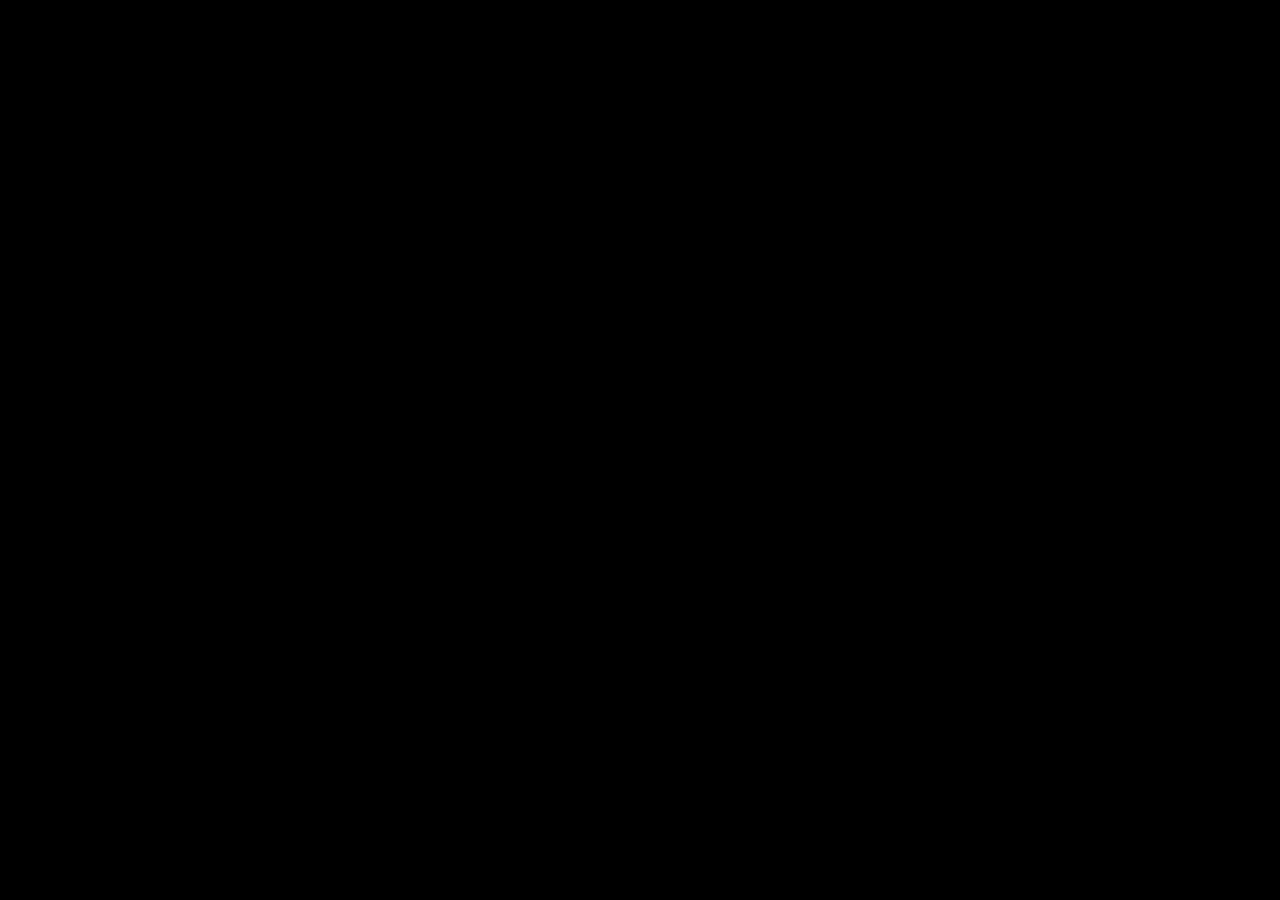
==== Admin/01-html/02-dashboard.html @ c37803ee "feat(borrador): base html y css para admin" ====
<!DOCTYPE html>
<html lang="en">
<head>
    <meta charset="UTF-8">
    <meta name="viewport" content="width=device-width, initial-scale=1.0">
    <title>Document</title>
    <link rel="stylesheet" href="../02-css/00-root.css">
    <link rel="stylesheet" href="../02-css/02-dashboard.css">
    <link rel="stylesheet" href="../02-css/03-modulos.css">
</head>
<body>
<div id="page-dashboard" class="page">

  <!-- SIDEBAR -->
  <aside class="sidebar">
    <div class="sidebar-logo">
      <!-- Reemplaza src con tu logo -->
      <img src="LOGO.png" alt="Logo" />
      <span>Gymshark</span>
    </div>

    <nav class="sidebar-nav">
      <div class="nav-item active" data-screen="categorias">
        <span class="nav-icon">◈</span> Categorías
      </div>
      <div class="nav-item" data-screen="productos">
        <span class="nav-icon">◉</span> Productos
      </div>
      <div class="nav-item" data-screen="pedidos">
        <span class="nav-icon">◎</span> Pedidos
      </div>
    </nav>

    <div class="sidebar-footer">
      <button id="btn-logout">
        <span>⇤</span> Cerrar sesión
      </button>
    </div>
  </aside>

  <!-- MAIN -->
  <div class="main">

    <!-- TOPBAR -->
    <header class="topbar">
      <span class="topbar-title" id="topbar-title">Categorías</span>
      <div class="topbar-admin">
        <div class="avatar">A</div>
        <span>Administrador</span>
      </div>
    </header>

    <!-- CONTENT -->
    <div class="content">

      <!-- ── SCREEN: CATEGORÍAS ── -->
      <div id="screen-categorias" class="screen active">
        <div class="section-header">
          <h2>Categorías</h2>
          <button class="btn btn-primary" id="btn-open-cat-modal">+ Agregar categoría</button>
        </div>

        <div class="table-wrap">
          <table>
            <thead>
              <tr>
                <th>#</th>
                <th>Nombre</th>
                <th>Descripción</th>
                <th>Productos</th>
                <th>Acciones</th>
              </tr>
            </thead>
            <tbody>
              <tr>
                <td>001</td>
                <td>Tops</td>
                <td>Camisetas, tanks y hoodies de entrenamiento</td>
                <td><span class="badge">24 productos</span></td>
                <td class="td-actions">
                  <button class="btn btn-edit">Editar</button>
                  <button class="btn btn-danger">Eliminar</button>
                </td>
              </tr>
              <tr>
                <td>002</td>
                <td>Bottoms</td>
                <td>Leggings, shorts y joggers de alto rendimiento</td>
                <td><span class="badge">31 productos</span></td>
                <td class="td-actions">
                  <button class="btn btn-edit">Editar</button>
                  <button class="btn btn-danger">Eliminar</button>
                </td>
              </tr>
              <tr>
                <td>003</td>
                <td>Accesorios</td>
                <td>Gorras, bolsos y complementos deportivos</td>
                <td><span class="badge">18 productos</span></td>
                <td class="td-actions">
                  <button class="btn btn-edit">Editar</button>
                  <button class="btn btn-danger">Eliminar</button>
                </td>
              </tr>
              <tr>
                <td>004</td>
                <td>Calzado</td>
                <td>Zapatillas y calcetines de entrenamiento</td>
                <td><span class="badge">9 productos</span></td>
                <td class="td-actions">
                  <button class="btn btn-edit">Editar</button>
                  <button class="btn btn-danger">Eliminar</button>
                </td>
              </tr>
            </tbody>
          </table>
        </div>
      </div>


      <!-- ── SCREEN: PRODUCTOS ── -->
      <div id="screen-productos" class="screen">
        <div class="section-header">
          <h2>Productos</h2>
          <button class="btn btn-primary" id="btn-open-prod-modal">+ Agregar producto</button>
        </div>

        <div class="table-wrap">
          <table>
            <thead>
              <tr>
                <th>Imagen</th>
                <th>Código</th>
                <th>Nombre</th>
                <th>Categoría</th>
                <th>Precio</th>
                <th>Acciones</th>
              </tr>
            </thead>
            <tbody>
              <tr>
                <td><img class="product-img" src="PRODUCT1.jpg" alt="Vital Seamless Top" /></td>
                <td style="color:var(--gray-400);font-size:12px;letter-spacing:1px">GS-001</td>
                <td>Vital Seamless Top</td>
                <td><span class="badge">Tops</span></td>
                <td>$45.00</td>
                <td class="td-actions">
                  <button class="btn btn-edit">Editar</button>
                  <button class="btn btn-danger">Eliminar</button>
                </td>
              </tr>
              <tr>
                <td><img class="product-img" src="PRODUCT2.jpg" alt="Flex Leggings" /></td>
                <td style="color:var(--gray-400);font-size:12px;letter-spacing:1px">GS-002</td>
                <td>Flex Leggings</td>
                <td><span class="badge">Bottoms</span></td>
                <td>$60.00</td>
                <td class="td-actions">
                  <button class="btn btn-edit">Editar</button>
                  <button class="btn btn-danger">Eliminar</button>
                </td>
              </tr>
              <tr>
                <td><img class="product-img" src="PRODUCT3.jpg" alt="Legacy Shorts" /></td>
                <td style="color:var(--gray-400);font-size:12px;letter-spacing:1px">GS-003</td>
                <td>Legacy Shorts</td>
                <td><span class="badge">Bottoms</span></td>
                <td>$38.00</td>
                <td class="td-actions">
                  <button class="btn btn-edit">Editar</button>
                  <button class="btn btn-danger">Eliminar</button>
                </td>
              </tr>
              <tr>
                <td><img class="product-img" src="PRODUCT4.jpg" alt="Sport Cap" /></td>
                <td style="color:var(--gray-400);font-size:12px;letter-spacing:1px">GS-004</td>
                <td>Sport Cap</td>
                <td><span class="badge">Accesorios</span></td>
                <td>$22.00</td>
                <td class="td-actions">
                  <button class="btn btn-edit">Editar</button>
                  <button class="btn btn-danger">Eliminar</button>
                </td>
              </tr>
            </tbody>
          </table>
        </div>
      </div>


      <!-- ── SCREEN: PEDIDOS ── -->
      <div id="screen-pedidos" class="screen">
        <div class="section-header">
          <h2>Pedidos</h2>
        </div>

        <div class="table-wrap">
          <table>
            <thead>
              <tr>
                <th>Pedido</th>
                <th>Cliente</th>
                <th>Email</th>
                <th>Fecha</th>
                <th>Total</th>
                <th>Estado</th>
                <th>Acciones</th>
              </tr>
            </thead>
            <tbody>
              <tr>
                <td style="font-weight:700">#ORD-1024</td>
                <td>María Gómez</td>
                <td style="color:var(--gray-400);font-size:13px">maria@email.com</td>
                <td style="color:var(--gray-400);font-size:13px">20/05/2026</td>
                <td style="font-weight:700">$143.00</td>
                <td><span class="status-badge status-shipped">Enviado</span></td>
                <td><button class="btn btn-edit btn-ver-detalle" data-order="1024">Ver detalle</button></td>
              </tr>
              <tr>
                <td style="font-weight:700">#ORD-1023</td>
                <td>Carlos Ruiz</td>
                <td style="color:var(--gray-400);font-size:13px">carlos@email.com</td>
                <td style="color:var(--gray-400);font-size:13px">19/05/2026</td>
                <td style="font-weight:700">$98.00</td>
                <td><span class="status-badge status-pending">Pendiente</span></td>
                <td><button class="btn btn-edit btn-ver-detalle" data-order="1023">Ver detalle</button></td>
              </tr>
              <tr>
                <td style="font-weight:700">#ORD-1022</td>
                <td>Laura Pérez</td>
                <td style="color:var(--gray-400);font-size:13px">laura@email.com</td>
                <td style="color:var(--gray-400);font-size:13px">18/05/2026</td>
                <td style="font-weight:700">$212.00</td>
                <td><span class="status-badge status-shipped">Enviado</span></td>
                <td><button class="btn btn-edit btn-ver-detalle" data-order="1022">Ver detalle</button></td>
              </tr>
              <tr>
                <td style="font-weight:700">#ORD-1021</td>
                <td>Andrés Torres</td>
                <td style="color:var(--gray-400);font-size:13px">andres@email.com</td>
                <td style="color:var(--gray-400);font-size:13px">17/05/2026</td>
                <td style="font-weight:700">$67.00</td>
                <td><span class="status-badge status-canceled">Cancelado</span></td>
                <td><button class="btn btn-edit btn-ver-detalle" data-order="1021">Ver detalle</button></td>
              </tr>
            </tbody>
          </table>
        </div>

        <!-- DETALLE DE PEDIDO -->
        <div class="order-detail" id="order-detail">
          <div class="detail-card">
            <div style="display:flex;align-items:center;justify-content:space-between;margin-bottom:4px">
              <h3 style="font-family:'Bebas Neue',sans-serif;font-size:22px;letter-spacing:2px">Detalle del Pedido <span id="detail-order-num">#ORD-1024</span></h3>
              <button class="btn btn-outline" id="btn-close-detail" style="font-size:11px;padding:8px 16px">✕ Cerrar</button>
            </div>
            <hr class="detail-divider" />

            <div style="display:grid;grid-template-columns:1fr 1fr;gap:28px">

              <!-- Cliente -->
              <div>
                <p style="font-size:10px;font-weight:700;letter-spacing:2.5px;text-transform:uppercase;color:var(--gray-400);margin-bottom:14px">Datos del cliente</p>
                <div style="display:flex;flex-direction:column;gap:12px">
                  <div class="detail-field">
                    <label>Nombre completo</label>
                    <p>María Gómez</p>
                  </div>
                  <div class="detail-field">
                    <label>Correo electrónico</label>
                    <p>maria@email.com</p>
                  </div>
                  <div class="detail-field">
                    <label>Teléfono</label>
                    <p>+57 310 000 0000</p>
                  </div>
                  <div class="detail-field">
                    <label>Dirección de envío</label>
                    <p>Cra 12 #34-56, Bucaramanga, Santander</p>
                  </div>
                </div>
              </div>

              <!-- Resumen pedido -->
              <div>
                <p style="font-size:10px;font-weight:700;letter-spacing:2.5px;text-transform:uppercase;color:var(--gray-400);margin-bottom:14px">Resumen del pedido</p>
                <div style="display:flex;flex-direction:column;gap:12px">
                  <div class="detail-field">
                    <label>Número de pedido</label>
                    <p>#ORD-1024</p>
                  </div>
                  <div class="detail-field">
                    <label>Fecha</label>
                    <p>20 de mayo, 2026 — 10:34 AM</p>
                  </div>
                  <div class="detail-field">
                    <label>Estado</label>
                    <p><span class="status-badge status-shipped">Enviado</span></p>
                  </div>
                  <div class="detail-field">
                    <label>Método de pago</label>
                    <p>Tarjeta de crédito ••••4321</p>
                  </div>
                </div>
              </div>
            </div>

            <hr class="detail-divider" />

            <!-- Productos del pedido -->
            <p style="font-size:10px;font-weight:700;letter-spacing:2.5px;text-transform:uppercase;color:var(--gray-400);margin-bottom:14px">Productos</p>
            <div class="table-wrap">
              <table>
                <thead>
                  <tr>
                    <th>Producto</th>
                    <th>Código</th>
                    <th>Cantidad</th>
                    <th>Precio unit.</th>
                    <th>Subtotal</th>
                  </tr>
                </thead>
                <tbody>
                  <tr>
                    <td>Vital Seamless Top</td>
                    <td style="color:var(--gray-400);font-size:12px">GS-001</td>
                    <td>2</td>
                    <td>$45.00</td>
                    <td style="font-weight:700">$90.00</td>
                  </tr>
                  <tr>
                    <td>Sport Cap</td>
                    <td style="color:var(--gray-400);font-size:12px">GS-004</td>
                    <td>1</td>
                    <td>$22.00</td>
                    <td style="font-weight:700">$22.00</td>
                  </tr>
                  <tr>
                    <td>Legacy Shorts</td>
                    <td style="color:var(--gray-400);font-size:12px">GS-003</td>
                    <td>1</td>
                    <td>$38.00</td>
                    <td style="font-weight:700">$38.00</td>
                  </tr>
                </tbody>
              </table>
            </div>

            <div style="display:flex;justify-content:flex-end;margin-top:20px;gap:32px;align-items:flex-end">
              <div style="text-align:right">
                <p style="font-size:11px;letter-spacing:2px;text-transform:uppercase;color:var(--gray-400)">Subtotal</p>
                <p style="font-size:16px;font-weight:600">$143.00</p>
              </div>
              <div style="text-align:right">
                <p style="font-size:11px;letter-spacing:2px;text-transform:uppercase;color:var(--gray-400)">Envío</p>
                <p style="font-size:16px;font-weight:600">$0.00</p>
              </div>
              <div style="text-align:right">
                <p style="font-size:11px;letter-spacing:2px;text-transform:uppercase;color:var(--gray-400)">Total</p>
                <p style="font-family:'Bebas Neue',sans-serif;font-size:28px;letter-spacing:2px;text-shadow:0 0 20px rgba(255,255,255,0.2)">$143.00</p>
              </div>
            </div>
          </div>
        </div>
      </div>

    </div><!-- /content -->
  </div><!-- /main -->
</div><!-- /dashboard -->


<!-- ══════════════════════════════════════
     MODAL: AGREGAR / EDITAR CATEGORÍA
══════════════════════════════════════ -->
<div class="modal-overlay" id="modal-categoria">
  <div class="modal">
    <div class="modal-header">
      <h3 id="modal-cat-title">Nueva categoría</h3>
      <button class="modal-close" data-close="modal-categoria">✕</button>
    </div>
    <div class="modal-form">
      <div class="field">
        <label for="cat-nombre">Nombre</label>
        <input id="cat-nombre" type="text" placeholder="Ej: Tops, Bottoms…" />
      </div>
      <div class="field">
        <label for="cat-desc">Descripción</label>
        <textarea id="cat-desc" rows="3" placeholder="Descripción breve de la categoría…"
          style="background:var(--gray-700);border:1px solid var(--gray-600);color:var(--white);padding:12px 14px;resize:vertical;transition:border .2s,box-shadow .2s"></textarea>
      </div>
      <div class="modal-actions">
        <button class="btn btn-outline" data-close="modal-categoria">Cancelar</button>
        <button class="btn btn-primary" id="btn-save-cat">Guardar</button>
      </div>
    </div>
  </div>
</div>


<!-- ══════════════════════════════════════
     MODAL: AGREGAR / EDITAR PRODUCTO
══════════════════════════════════════ -->
<div class="modal-overlay" id="modal-producto">
  <div class="modal" style="max-width:560px">
    <div class="modal-header">
      <h3 id="modal-prod-title">Nuevo producto</h3>
      <button class="modal-close" data-close="modal-producto">✕</button>
    </div>
    <div class="modal-form">
      <div class="form-row">
        <div class="field">
          <label for="prod-codigo">Código</label>
          <input id="prod-codigo" type="text" placeholder="Ej: GS-005" />
        </div>
        <div class="field">
          <label for="prod-precio">Precio (USD)</label>
          <input id="prod-precio" type="number" placeholder="0.00" step="0.01" min="0" />
        </div>
      </div>
      <div class="field">
        <label for="prod-nombre">Nombre del producto</label>
        <input id="prod-nombre" type="text" placeholder="Ej: Vital Seamless Leggings" />
      </div>
      <div class="field">
        <label for="prod-categoria">Categoría</label>
        <select id="prod-categoria">
          <option value="">— Selecciona —</option>
          <option>Tops</option>
          <option>Bottoms</option>
          <option>Accesorios</option>
          <option>Calzado</option>
        </select>
      </div>
      <div class="field">
        <label for="prod-imagen">URL de imagen</label>
        <input id="prod-imagen" type="url" placeholder="https://…" />
      </div>
      <div class="field">
        <label for="prod-desc">Descripción breve</label>
        <textarea id="prod-desc" rows="3" placeholder="Descripción del producto…"
          style="background:var(--gray-700);border:1px solid var(--gray-600);color:var(--white);padding:12px 14px;resize:vertical;transition:border .2s,box-shadow .2s"></textarea>
      </div>
      <div class="modal-actions">
        <button class="btn btn-outline" data-close="modal-producto">Cancelar</button>
        <button class="btn btn-primary" id="btn-save-prod">Guardar</button>
      </div>
    </div>
  </div>
</div>


</div>

</body>
</html>
---- Admin/02-css/00-root.css ----
:root {
      --black:    #000000;
      --gray-900: #0a0a0a;
      --gray-800: #111111;
      --gray-700: #1a1a1a;
      --gray-600: #252525;
      --gray-500: #333333;
      --gray-400: #555555;
      --gray-300: #888888;
      --gray-200: #bbbbbb;
      --white:    #ffffff;
      --accent:   #ffffff;
      --danger:   #ff3b3b;
      --success:  #2dde98;
      --shadow-sm:  0 0 12px rgba(255,255,255,0.06);
      --shadow-md:  0 0 24px rgba(255,255,255,0.10);
      --shadow-lg:  0 0 40px rgba(255,255,255,0.14);
      --shadow-btn: 0 0 20px rgba(255,255,255,0.25);
      --radius:   4px;
      --sidebar-w: 220px;
      --transition: .2s ease;
    }

    /* ─── RESET ─────────────────────────────────── */
    *, *::before, *::after { box-sizing: border-box; margin: 0; padding: 0; }
    html, body { height: 100%; }
    body {
      font-family: 'Barlow', sans-serif;
      background: var(--black);
      color: var(--white);
      font-size: 15px;
      line-height: 1.5;
    }
    button { font-family: inherit; cursor: pointer; border: none; outline: none; }
    input, textarea, select {
      font-family: inherit;
      font-size: 14px;
      outline: none;
      border: none;
    }
    a { text-decoration: none; color: inherit; }
    ul { list-style: none; }

    /* ─── HELPERS ────────────────────────────────── */
    .hidden   { display: none !important; }
    .page     { display: none; height: 100%; }
    .page.active { display: flex; }
---- Admin/02-css/02-dashboard.css ----
#page-dashboard {
      flex-direction: row;
      min-height: 100vh;
    }

    /* ─── SIDEBAR ────────────────────────────────── */
    .sidebar {
      width: var(--sidebar-w);
      min-height: 100vh;
      background: var(--gray-900);
      border-right: 1px solid var(--gray-700);
      display: flex;
      flex-direction: column;
      position: sticky;
      top: 0;
      height: 100vh;
    }

    .sidebar-logo {
      padding: 28px 24px;
      border-bottom: 1px solid var(--gray-700);
      display: flex;
      align-items: center;
      gap: 12px;
    }

    .sidebar-logo img {
      width: 36px;
      height: 36px;
      object-fit: contain;
      background: var(--gray-700);
      border: 1px dashed var(--gray-500);
    }

    .sidebar-logo span {
      font-family: 'Bebas Neue', sans-serif;
      font-size: 22px;
      letter-spacing: 3px;
    }

    .sidebar-nav {
      flex: 1;
      padding: 20px 0;
      display: flex;
      flex-direction: column;
      gap: 2px;
    }

    .nav-item {
      display: flex;
      align-items: center;
      gap: 12px;
      padding: 13px 24px;
      font-size: 12px;
      font-weight: 600;
      letter-spacing: 2px;
      text-transform: uppercase;
      color: var(--gray-300);
      cursor: pointer;
      transition: color var(--transition), background var(--transition), box-shadow var(--transition);
      border-left: 3px solid transparent;
    }

    .nav-item:hover {
      color: var(--white);
      background: var(--gray-700);
      box-shadow: inset 0 0 20px rgba(255,255,255,0.03);
    }

    .nav-item.active {
      color: var(--white);
      background: var(--gray-700);
      border-left-color: var(--white);
      box-shadow: inset 0 0 24px rgba(255,255,255,0.05), 4px 0 20px rgba(255,255,255,0.08);
    }

    .nav-icon { font-size: 18px; flex-shrink: 0; }

    .sidebar-footer {
      padding: 20px 24px;
      border-top: 1px solid var(--gray-700);
    }

    .sidebar-footer button {
      width: 100%;
      text-align: left;
      display: flex;
      align-items: center;
      gap: 10px;
      font-size: 11px;
      letter-spacing: 2px;
      text-transform: uppercase;
      color: var(--gray-400);
      background: none;
      font-family: inherit;
      transition: color var(--transition);
    }
    .sidebar-footer button:hover { color: var(--white); }

    /* ─── MAIN CONTENT ───────────────────────────── */
    .main {
      flex: 1;
      min-height: 100vh;
      background: var(--black);
      display: flex;
      flex-direction: column;
    }

    .topbar {
      height: 64px;
      border-bottom: 1px solid var(--gray-700);
      padding: 0 32px;
      display: flex;
      align-items: center;
      justify-content: space-between;
      background: var(--gray-900);
      position: sticky;
      top: 0;
      z-index: 10;
    }

    .topbar-title {
      font-family: 'Bebas Neue', sans-serif;
      font-size: 24px;
      letter-spacing: 3px;
      color: var(--white);
    }

    .topbar-admin {
      display: flex;
      align-items: center;
      gap: 10px;
      font-size: 13px;
      color: var(--gray-300);
    }

    .topbar-admin .avatar {
      width: 34px;
      height: 34px;
      background: var(--gray-600);
      border: 1px solid var(--gray-500);
      display: flex;
      align-items: center;
      justify-content: center;
      font-size: 14px;
      font-weight: 700;
      color: var(--white);
    }

    .content {
      flex: 1;
      padding: 32px;
    }

    /* ─── SCREENS ────────────────────────────────── */
    .screen { display: none; }
    .screen.active { display: block; }

    /* ── Categorías ── */
    .section-header {
      display: flex;
      align-items: center;
      justify-content: space-between;
      margin-bottom: 28px;
    }

    .section-header h2 {
      font-family: 'Bebas Neue', sans-serif;
      font-size: 28px;
      letter-spacing: 3px;
    }

    /* ─── TABLE ──────────────────────────────────── */
    .table-wrap {
      border: 1px solid var(--gray-700);
      overflow: hidden;
      box-shadow: var(--shadow-sm);
    }

    table {
      width: 100%;
      border-collapse: collapse;
    }

    thead th {
      background: var(--gray-800);
      padding: 14px 18px;
      text-align: left;
      font-size: 10px;
      font-weight: 700;
      letter-spacing: 2.5px;
      text-transform: uppercase;
      color: var(--gray-300);
      border-bottom: 1px solid var(--gray-700);
    }

    tbody tr {
      border-bottom: 1px solid var(--gray-700);
      transition: background var(--transition), box-shadow var(--transition);
    }

    tbody tr:last-child { border-bottom: none; }

    tbody tr:hover {
      background: var(--gray-800);
      box-shadow: inset 0 0 30px rgba(255,255,255,0.03);
    }

    tbody td {
      padding: 14px 18px;
      font-size: 14px;
      color: var(--gray-200);
      vertical-align: middle;
    }

    .td-actions {
      display: flex;
      gap: 8px;
      align-items: center;
    }

    /* ─── Productos ──────────────────────────────── */
    .product-img {
      width: 48px;
      height: 48px;
      object-fit: cover;
      background: var(--gray-700);
      border: 1px dashed var(--gray-500);
    }

    .badge {
      display: inline-block;
      padding: 3px 10px;
      font-size: 10px;
      font-weight: 700;
      letter-spacing: 1.5px;
      text-transform: uppercase;
      background: var(--gray-700);
      color: var(--gray-200);
      border: 1px solid var(--gray-600);
    }

    /* ─── Pedidos ────────────────────────────────── */
    .status-badge {
      padding: 4px 12px;
      font-size: 10px;
      font-weight: 700;
      letter-spacing: 1.5px;
      text-transform: uppercase;
    }
    .status-pending  { background: rgba(255,200,0,.12); color: #ffc800; border: 1px solid rgba(255,200,0,.3); }
    .status-shipped  { background: rgba(45,222,152,.10); color: var(--success); border: 1px solid rgba(45,222,152,.3); }
    .status-canceled { background: rgba(255,59,59,.10); color: var(--danger); border: 1px solid rgba(255,59,59,.3); }

    .order-detail {
      display: none;
      margin-top: 28px;
    }
    .order-detail.active { display: block; }

    .detail-card {
      background: var(--gray-800);
      border: 1px solid var(--gray-700);
      padding: 28px;
      box-shadow: var(--shadow-sm);
    }

    .detail-grid {
      display: grid;
      grid-template-columns: 1fr 1fr;
      gap: 20px;
      margin-top: 20px;
    }

    .detail-field label {
      display: block;
      font-size: 10px;
      font-weight: 700;
      letter-spacing: 2px;
      text-transform: uppercase;
      color: var(--gray-400);
      margin-bottom: 4px;
    }

    .detail-field p {
      font-size: 14px;
      color: var(--white);
    }

    .detail-divider {
      border: none;
      border-top: 1px solid var(--gray-700);
      margin: 24px 0;
    }

    /* ══════════════════════════════════════════════
       MODAL
    ══════════════════════════════════════════════ */
    .modal-overlay {
      position: fixed;
      inset: 0;
      background: rgba(0,0,0,.75);
      backdrop-filter: blur(3px);
      display: flex;
      align-items: center;
      justify-content: center;
      z-index: 1000;
      opacity: 0;
      pointer-events: none;
      transition: opacity .2s ease;
    }

    .modal-overlay.open {
      opacity: 1;
      pointer-events: all;
    }

    .modal {
      background: var(--gray-800);
      border: 1px solid var(--gray-600);
      box-shadow: var(--shadow-lg);
      padding: 36px;
      width: 100%;
      max-width: 480px;
      transform: translateY(12px);
      transition: transform .2s ease;
    }

    .modal-overlay.open .modal { transform: translateY(0); }

    .modal-header {
      display: flex;
      align-items: center;
      justify-content: space-between;
      margin-bottom: 24px;
    }

    .modal-header h3 {
      font-family: 'Bebas Neue', sans-serif;
      font-size: 24px;
      letter-spacing: 2px;
    }

    .modal-close {
      background: none;
      color: var(--gray-400);
      font-size: 22px;
      line-height: 1;
      transition: color var(--transition);
    }
    .modal-close:hover { color: var(--white); }

    .modal-form {
      display: flex;
      flex-direction: column;
      gap: 18px;
    }

    .modal-actions {
      display: flex;
      gap: 12px;
      justify-content: flex-end;
      margin-top: 8px;
    }

    .form-row {
      display: grid;
      grid-template-columns: 1fr 1fr;
      gap: 14px;
    }

    /* ─── Scrollbar ──────────────────────────────── */
    ::-webkit-scrollbar { width: 6px; }
    ::-webkit-scrollbar-track { background: var(--black); }
    ::-webkit-scrollbar-thumb { background: var(--gray-600); }
    ::-webkit-scrollbar-thumb:hover { background: var(--gray-400); }
---- Admin/02-css/03-modulos.css ----
.section-header {
      display: flex;
      align-items: center;
      justify-content: space-between;
      margin-bottom: 28px;
    }

    .section-header h2 {
      font-family: 'Bebas Neue', sans-serif;
      font-size: 28px;
      letter-spacing: 3px;
    }

    /* ─── TABLE ──────────────────────────────────── */
    .table-wrap {
      border: 1px solid var(--gray-700);
      overflow: hidden;
      box-shadow: var(--shadow-sm);
    }

    table {
      width: 100%;
      border-collapse: collapse;
    }

    thead th {
      background: var(--gray-800);
      padding: 14px 18px;
      text-align: left;
      font-size: 10px;
      font-weight: 700;
      letter-spacing: 2.5px;
      text-transform: uppercase;
      color: var(--gray-300);
      border-bottom: 1px solid var(--gray-700);
    }

    tbody tr {
      border-bottom: 1px solid var(--gray-700);
      transition: background var(--transition), box-shadow var(--transition);
    }

    tbody tr:last-child { border-bottom: none; }

    tbody tr:hover {
      background: var(--gray-800);
      box-shadow: inset 0 0 30px rgba(255,255,255,0.03);
    }

    tbody td {
      padding: 14px 18px;
      font-size: 14px;
      color: var(--gray-200);
      vertical-align: middle;
    }

    .td-actions {
      display: flex;
      gap: 8px;
      align-items: center;
    }

    /* ─── Productos ──────────────────────────────── */
    .product-img {
      width: 48px;
      height: 48px;
      object-fit: cover;
      background: var(--gray-700);
      border: 1px dashed var(--gray-500);
    }

    .badge {
      display: inline-block;
      padding: 3px 10px;
      font-size: 10px;
      font-weight: 700;
      letter-spacing: 1.5px;
      text-transform: uppercase;
      background: var(--gray-700);
      color: var(--gray-200);
      border: 1px solid var(--gray-600);
    }

    /* ─── Pedidos ────────────────────────────────── */
    .status-badge {
      padding: 4px 12px;
      font-size: 10px;
      font-weight: 700;
      letter-spacing: 1.5px;
      text-transform: uppercase;
    }
    .status-pending  { background: rgba(255,200,0,.12); color: #ffc800; border: 1px solid rgba(255,200,0,.3); }
    .status-shipped  { background: rgba(45,222,152,.10); color: var(--success); border: 1px solid rgba(45,222,152,.3); }
    .status-canceled { background: rgba(255,59,59,.10); color: var(--danger); border: 1px solid rgba(255,59,59,.3); }

    .order-detail {
      display: none;
      margin-top: 28px;
    }
    .order-detail.active { display: block; }

    .detail-card {
      background: var(--gray-800);
      border: 1px solid var(--gray-700);
      padding: 28px;
      box-shadow: var(--shadow-sm);
    }

    .detail-grid {
      display: grid;
      grid-template-columns: 1fr 1fr;
      gap: 20px;
      margin-top: 20px;
    }

    .detail-field label {
      display: block;
      font-size: 10px;
      font-weight: 700;
      letter-spacing: 2px;
      text-transform: uppercase;
      color: var(--gray-400);
      margin-bottom: 4px;
    }

    .detail-field p {
      font-size: 14px;
      color: var(--white);
    }

    .detail-divider {
      border: none;
      border-top: 1px solid var(--gray-700);
      margin: 24px 0;
    }

    /* ══════════════════════════════════════════════
       MODAL
    ══════════════════════════════════════════════ */
    .modal-overlay {
      position: fixed;
      inset: 0;
      background: rgba(0,0,0,.75);
      backdrop-filter: blur(3px);
      display: flex;
      align-items: center;
      justify-content: center;
      z-index: 1000;
      opacity: 0;
      pointer-events: none;
      transition: opacity .2s ease;
    }

    .modal-overlay.open {
      opacity: 1;
      pointer-events: all;
    }

    .modal {
      background: var(--gray-800);
      border: 1px solid var(--gray-600);
      box-shadow: var(--shadow-lg);
      padding: 36px;
      width: 100%;
      max-width: 480px;
      transform: translateY(12px);
      transition: transform .2s ease;
    }

    .modal-overlay.open .modal { transform: translateY(0); }

    .modal-header {
      display: flex;
      align-items: center;
      justify-content: space-between;
      margin-bottom: 24px;
    }

    .modal-header h3 {
      font-family: 'Bebas Neue', sans-serif;
      font-size: 24px;
      letter-spacing: 2px;
    }

    .modal-close {
      background: none;
      color: var(--gray-400);
      font-size: 22px;
      line-height: 1;
      transition: color var(--transition);
    }
    .modal-close:hover { color: var(--white); }

    .modal-form {
      display: flex;
      flex-direction: column;
      gap: 18px;
    }

    .modal-actions {
      display: flex;
      gap: 12px;
      justify-content: flex-end;
      margin-top: 8px;
    }

    .form-row {
      display: grid;
      grid-template-columns: 1fr 1fr;
      gap: 14px;
    }

    /* ─── Scrollbar ──────────────────────────────── */
    ::-webkit-scrollbar { width: 6px; }
    ::-webkit-scrollbar-track { background: var(--black); }
    ::-webkit-scrollbar-thumb { background: var(--gray-600); }
    ::-webkit-scrollbar-thumb:hover { background: var(--gray-400); }
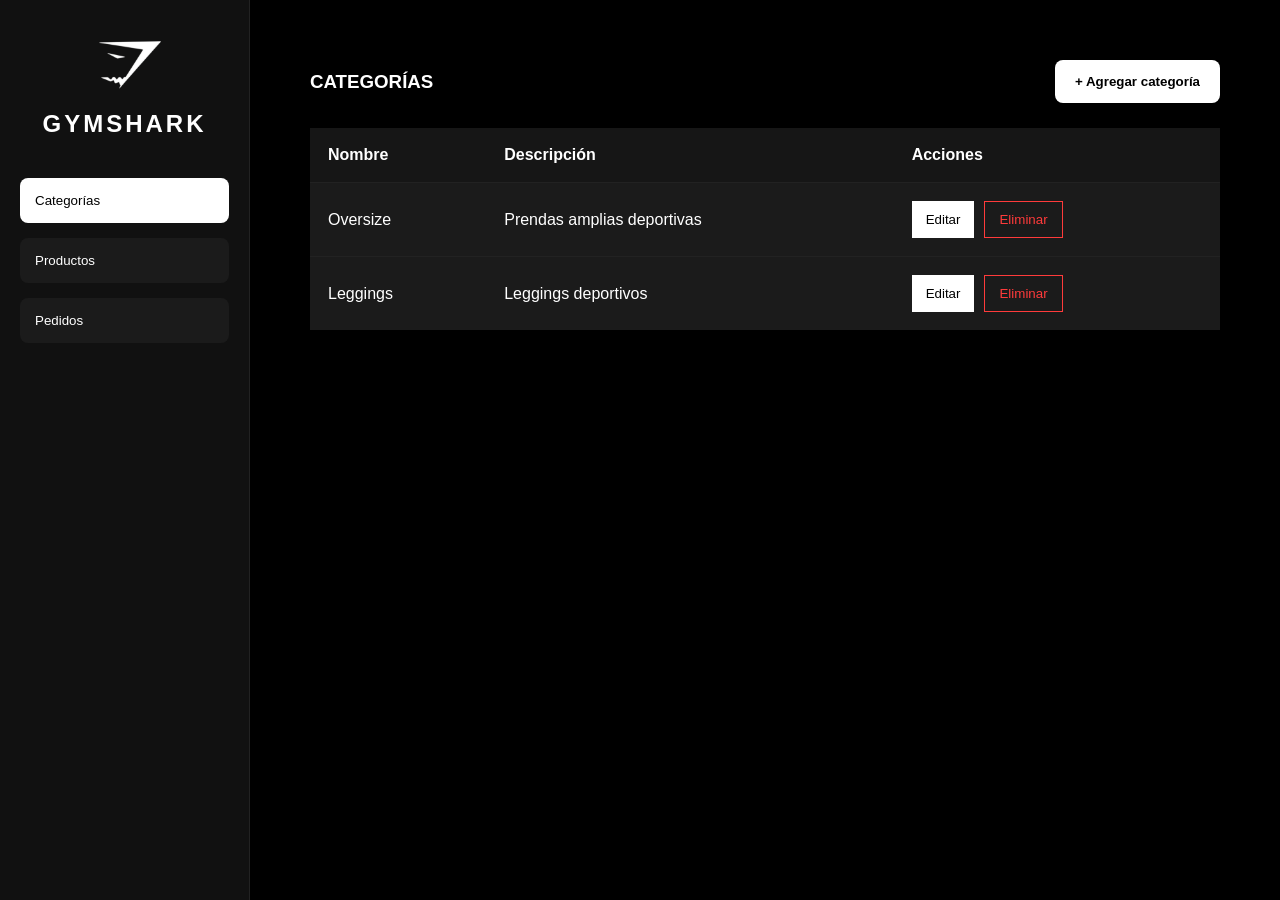
==== commit f89ad7df: "fix(front): ajuste diseño" ====
--- a/Admin/01-html/02-dashboard.html
+++ b/Admin/01-html/02-dashboard.html
@@ -1,456 +1,342 @@
 <!DOCTYPE html>
-<html lang="en">
+<html lang="es">
+
 <head>
-    <meta charset="UTF-8">
-    <meta name="viewport" content="width=device-width, initial-scale=1.0">
-    <title>Document</title>
-    <link rel="stylesheet" href="../02-css/00-root.css">
-    <link rel="stylesheet" href="../02-css/02-dashboard.css">
-    <link rel="stylesheet" href="../02-css/03-modulos.css">
+
+  <meta charset="UTF-8">
+  <meta name="viewport" content="width=device-width, initial-scale=1.0">
+
+  <title>Gymshark Dashboard</title>
+
+  <link rel="stylesheet" href="../02-css/00-root.css">
+  <link rel="stylesheet" href="../02-css/02-dashboard.css">
+
 </head>
+
 <body>
-<div id="page-dashboard" class="page">
-
-  <!-- SIDEBAR -->
-  <aside class="sidebar">
-    <div class="sidebar-logo">
-      <!-- Reemplaza src con tu logo -->
-      <img src="LOGO.png" alt="Logo" />
-      <span>Gymshark</span>
-    </div>
-
-    <nav class="sidebar-nav">
-      <div class="nav-item active" data-screen="categorias">
-        <span class="nav-icon">◈</span> Categorías
+
+  <section class="dashboard">
+
+    <!-- SIDEBAR -->
+
+    <aside class="sidebar">
+
+      <div class="logo">
+
+        <img src="../img/logoGymshark.png" alt="Logo">
+
+        <h2>GYMSHARK</h2>
+
       </div>
-      <div class="nav-item" data-screen="productos">
-        <span class="nav-icon">◉</span> Productos
-      </div>
-      <div class="nav-item" data-screen="pedidos">
-        <span class="nav-icon">◎</span> Pedidos
-      </div>
-    </nav>
-
-    <div class="sidebar-footer">
-      <button id="btn-logout">
-        <span>⇤</span> Cerrar sesión
-      </button>
-    </div>
-  </aside>
-
-  <!-- MAIN -->
-  <div class="main">
-
-    <!-- TOPBAR -->
-    <header class="topbar">
-      <span class="topbar-title" id="topbar-title">Categorías</span>
-      <div class="topbar-admin">
-        <div class="avatar">A</div>
-        <span>Administrador</span>
-      </div>
-    </header>
-
-    <!-- CONTENT -->
-    <div class="content">
-
-      <!-- ── SCREEN: CATEGORÍAS ── -->
-      <div id="screen-categorias" class="screen active">
-        <div class="section-header">
-          <h2>Categorías</h2>
-          <button class="btn btn-primary" id="btn-open-cat-modal">+ Agregar categoría</button>
-        </div>
-
-        <div class="table-wrap">
+
+      <nav>
+
+        <button class="nav-btn active" data-module="categories-module">
+          Categorías
+        </button>
+
+        <button class="nav-btn" data-module="products-module">
+          Productos
+        </button>
+
+        <button class="nav-btn" data-module="orders-module">
+          Pedidos
+        </button>
+
+      </nav>
+
+    </aside>
+
+
+
+
+
+    <!-- CONTENIDO -->
+
+    <main class="main-content">
+
+
+
+      <!-- CATEGORÍAS -->
+
+      <section class="module active-module" id="categories-module">
+        <div class="module-header">
+
+          <h1>CATEGORÍAS</h1>
+
+          <button id="open-modal">
+            + Agregar categoría
+          </button>
+
+        </div>
+
+        <div class="table-container">
+
           <table>
+
             <thead>
-              <tr>
-                <th>#</th>
+
+              <tr>
+
                 <th>Nombre</th>
                 <th>Descripción</th>
-                <th>Productos</th>
                 <th>Acciones</th>
-              </tr>
+
+              </tr>
+
             </thead>
+
             <tbody>
-              <tr>
-                <td>001</td>
-                <td>Tops</td>
-                <td>Camisetas, tanks y hoodies de entrenamiento</td>
-                <td><span class="badge">24 productos</span></td>
-                <td class="td-actions">
-                  <button class="btn btn-edit">Editar</button>
-                  <button class="btn btn-danger">Eliminar</button>
+
+              <tr>
+
+                <td>Oversize</td>
+
+                <td>Prendas amplias deportivas</td>
+
+                <td>
+
+                  <div class="actions">
+
+                    <button class="edit">
+                      Editar
+                    </button>
+
+                    <button class="delete">
+                      Eliminar
+                    </button>
+
+                  </div>
+
                 </td>
-              </tr>
-              <tr>
-                <td>002</td>
-                <td>Bottoms</td>
-                <td>Leggings, shorts y joggers de alto rendimiento</td>
-                <td><span class="badge">31 productos</span></td>
-                <td class="td-actions">
-                  <button class="btn btn-edit">Editar</button>
-                  <button class="btn btn-danger">Eliminar</button>
+
+              </tr>
+
+
+
+              <tr>
+
+                <td>Leggings</td>
+
+                <td>Leggings deportivos</td>
+
+                <td>
+
+                  <div class="actions">
+
+                    <button class="edit">
+                      Editar
+                    </button>
+
+                    <button class="delete">
+                      Eliminar
+                    </button>
+
+                  </div>
+
                 </td>
-              </tr>
-              <tr>
-                <td>003</td>
-                <td>Accesorios</td>
-                <td>Gorras, bolsos y complementos deportivos</td>
-                <td><span class="badge">18 productos</span></td>
-                <td class="td-actions">
-                  <button class="btn btn-edit">Editar</button>
-                  <button class="btn btn-danger">Eliminar</button>
-                </td>
-              </tr>
-              <tr>
-                <td>004</td>
-                <td>Calzado</td>
-                <td>Zapatillas y calcetines de entrenamiento</td>
-                <td><span class="badge">9 productos</span></td>
-                <td class="td-actions">
-                  <button class="btn btn-edit">Editar</button>
-                  <button class="btn btn-danger">Eliminar</button>
-                </td>
-              </tr>
+
+              </tr>
+
             </tbody>
+
           </table>
-        </div>
+
+        </div>
+
+      </section>
+
+
+
+
+
+      <!-- MODAL -->
+
+      <div class="modal">
+
+        <div class="modal-content">
+          <button class="close-modal">
+            X
+          </button>
+
+          <h2>Nueva categoría</h2>
+
+          <form>
+
+            <input type="text" placeholder="Nombre categoría">
+
+            <textarea placeholder="Descripción"></textarea>
+
+            <button type="button">
+              Guardar categoría
+            </button>
+
+          </form>
+
+        </div>
+
       </div>
 
 
-      <!-- ── SCREEN: PRODUCTOS ── -->
-      <div id="screen-productos" class="screen">
-        <div class="section-header">
-          <h2>Productos</h2>
-          <button class="btn btn-primary" id="btn-open-prod-modal">+ Agregar producto</button>
-        </div>
-
-        <div class="table-wrap">
+
+
+
+      <!-- PRODUCTOS -->
+
+      <section class="module" id="products-module">
+        <div class="module-header">
+
+          <h1>PRODUCTOS</h1>
+
+          <button>
+            + Agregar producto
+          </button>
+
+        </div>
+
+        <div class="table-container">
+
           <table>
+
             <thead>
-              <tr>
-                <th>Imagen</th>
+
+              <tr>
+
                 <th>Código</th>
                 <th>Nombre</th>
                 <th>Categoría</th>
                 <th>Precio</th>
+                <th>Imagen</th>
+                <th>Descripción</th>
                 <th>Acciones</th>
-              </tr>
+
+              </tr>
+
             </thead>
+
             <tbody>
-              <tr>
-                <td><img class="product-img" src="PRODUCT1.jpg" alt="Vital Seamless Top" /></td>
-                <td style="color:var(--gray-400);font-size:12px;letter-spacing:1px">GS-001</td>
-                <td>Vital Seamless Top</td>
-                <td><span class="badge">Tops</span></td>
-                <td>$45.00</td>
-                <td class="td-actions">
-                  <button class="btn btn-edit">Editar</button>
-                  <button class="btn btn-danger">Eliminar</button>
+
+              <tr>
+
+                <td>001</td>
+                <td>Oversize Black</td>
+                <td>Oversize</td>
+                <td>$120.000</td>
+                <td>imagen.jpg</td>
+                <td>Camiseta deportiva</td>
+
+                <td>
+
+                  <div class="actions">
+
+                    <button class="edit">
+                      Editar
+                    </button>
+
+                    <button class="delete">
+                      Eliminar
+                    </button>
+
+                  </div>
+
                 </td>
-              </tr>
-              <tr>
-                <td><img class="product-img" src="PRODUCT2.jpg" alt="Flex Leggings" /></td>
-                <td style="color:var(--gray-400);font-size:12px;letter-spacing:1px">GS-002</td>
-                <td>Flex Leggings</td>
-                <td><span class="badge">Bottoms</span></td>
-                <td>$60.00</td>
-                <td class="td-actions">
-                  <button class="btn btn-edit">Editar</button>
-                  <button class="btn btn-danger">Eliminar</button>
-                </td>
-              </tr>
-              <tr>
-                <td><img class="product-img" src="PRODUCT3.jpg" alt="Legacy Shorts" /></td>
-                <td style="color:var(--gray-400);font-size:12px;letter-spacing:1px">GS-003</td>
-                <td>Legacy Shorts</td>
-                <td><span class="badge">Bottoms</span></td>
-                <td>$38.00</td>
-                <td class="td-actions">
-                  <button class="btn btn-edit">Editar</button>
-                  <button class="btn btn-danger">Eliminar</button>
-                </td>
-              </tr>
-              <tr>
-                <td><img class="product-img" src="PRODUCT4.jpg" alt="Sport Cap" /></td>
-                <td style="color:var(--gray-400);font-size:12px;letter-spacing:1px">GS-004</td>
-                <td>Sport Cap</td>
-                <td><span class="badge">Accesorios</span></td>
-                <td>$22.00</td>
-                <td class="td-actions">
-                  <button class="btn btn-edit">Editar</button>
-                  <button class="btn btn-danger">Eliminar</button>
-                </td>
-              </tr>
+
+              </tr>
+
             </tbody>
+
           </table>
-        </div>
-      </div>
-
-
-      <!-- ── SCREEN: PEDIDOS ── -->
-      <div id="screen-pedidos" class="screen">
-        <div class="section-header">
-          <h2>Pedidos</h2>
-        </div>
-
-        <div class="table-wrap">
+
+        </div>
+
+      </section>
+
+
+
+
+
+      <!-- PEDIDOS -->
+
+      <section class="module" id="orders-module">
+        <div class="module-header">
+
+          <h1>PEDIDOS</h1>
+
+        </div>
+
+        <div class="table-container">
+
           <table>
+
             <thead>
-              <tr>
+
+              <tr>
+
                 <th>Pedido</th>
                 <th>Cliente</th>
-                <th>Email</th>
-                <th>Fecha</th>
                 <th>Total</th>
                 <th>Estado</th>
-                <th>Acciones</th>
-              </tr>
+                <th>Detalle</th>
+
+              </tr>
+
             </thead>
+
             <tbody>
-              <tr>
-                <td style="font-weight:700">#ORD-1024</td>
-                <td>María Gómez</td>
-                <td style="color:var(--gray-400);font-size:13px">maria@email.com</td>
-                <td style="color:var(--gray-400);font-size:13px">20/05/2026</td>
-                <td style="font-weight:700">$143.00</td>
-                <td><span class="status-badge status-shipped">Enviado</span></td>
-                <td><button class="btn btn-edit btn-ver-detalle" data-order="1024">Ver detalle</button></td>
-              </tr>
-              <tr>
-                <td style="font-weight:700">#ORD-1023</td>
-                <td>Carlos Ruiz</td>
-                <td style="color:var(--gray-400);font-size:13px">carlos@email.com</td>
-                <td style="color:var(--gray-400);font-size:13px">19/05/2026</td>
-                <td style="font-weight:700">$98.00</td>
-                <td><span class="status-badge status-pending">Pendiente</span></td>
-                <td><button class="btn btn-edit btn-ver-detalle" data-order="1023">Ver detalle</button></td>
-              </tr>
-              <tr>
-                <td style="font-weight:700">#ORD-1022</td>
-                <td>Laura Pérez</td>
-                <td style="color:var(--gray-400);font-size:13px">laura@email.com</td>
-                <td style="color:var(--gray-400);font-size:13px">18/05/2026</td>
-                <td style="font-weight:700">$212.00</td>
-                <td><span class="status-badge status-shipped">Enviado</span></td>
-                <td><button class="btn btn-edit btn-ver-detalle" data-order="1022">Ver detalle</button></td>
-              </tr>
-              <tr>
-                <td style="font-weight:700">#ORD-1021</td>
-                <td>Andrés Torres</td>
-                <td style="color:var(--gray-400);font-size:13px">andres@email.com</td>
-                <td style="color:var(--gray-400);font-size:13px">17/05/2026</td>
-                <td style="font-weight:700">$67.00</td>
-                <td><span class="status-badge status-canceled">Cancelado</span></td>
-                <td><button class="btn btn-edit btn-ver-detalle" data-order="1021">Ver detalle</button></td>
-              </tr>
+
+              <tr>
+
+                <td>#001</td>
+                <td>Juan Pérez</td>
+                <td>$320.000</td>
+                <td>Pagado</td>
+
+                <td>
+
+                  <button class="edit">
+                    Ver detalle
+                  </button>
+
+                </td>
+
+              </tr>
+
             </tbody>
+
           </table>
-        </div>
-
-        <!-- DETALLE DE PEDIDO -->
-        <div class="order-detail" id="order-detail">
-          <div class="detail-card">
-            <div style="display:flex;align-items:center;justify-content:space-between;margin-bottom:4px">
-              <h3 style="font-family:'Bebas Neue',sans-serif;font-size:22px;letter-spacing:2px">Detalle del Pedido <span id="detail-order-num">#ORD-1024</span></h3>
-              <button class="btn btn-outline" id="btn-close-detail" style="font-size:11px;padding:8px 16px">✕ Cerrar</button>
-            </div>
-            <hr class="detail-divider" />
-
-            <div style="display:grid;grid-template-columns:1fr 1fr;gap:28px">
-
-              <!-- Cliente -->
-              <div>
-                <p style="font-size:10px;font-weight:700;letter-spacing:2.5px;text-transform:uppercase;color:var(--gray-400);margin-bottom:14px">Datos del cliente</p>
-                <div style="display:flex;flex-direction:column;gap:12px">
-                  <div class="detail-field">
-                    <label>Nombre completo</label>
-                    <p>María Gómez</p>
-                  </div>
-                  <div class="detail-field">
-                    <label>Correo electrónico</label>
-                    <p>maria@email.com</p>
-                  </div>
-                  <div class="detail-field">
-                    <label>Teléfono</label>
-                    <p>+57 310 000 0000</p>
-                  </div>
-                  <div class="detail-field">
-                    <label>Dirección de envío</label>
-                    <p>Cra 12 #34-56, Bucaramanga, Santander</p>
-                  </div>
-                </div>
-              </div>
-
-              <!-- Resumen pedido -->
-              <div>
-                <p style="font-size:10px;font-weight:700;letter-spacing:2.5px;text-transform:uppercase;color:var(--gray-400);margin-bottom:14px">Resumen del pedido</p>
-                <div style="display:flex;flex-direction:column;gap:12px">
-                  <div class="detail-field">
-                    <label>Número de pedido</label>
-                    <p>#ORD-1024</p>
-                  </div>
-                  <div class="detail-field">
-                    <label>Fecha</label>
-                    <p>20 de mayo, 2026 — 10:34 AM</p>
-                  </div>
-                  <div class="detail-field">
-                    <label>Estado</label>
-                    <p><span class="status-badge status-shipped">Enviado</span></p>
-                  </div>
-                  <div class="detail-field">
-                    <label>Método de pago</label>
-                    <p>Tarjeta de crédito ••••4321</p>
-                  </div>
-                </div>
-              </div>
-            </div>
-
-            <hr class="detail-divider" />
-
-            <!-- Productos del pedido -->
-            <p style="font-size:10px;font-weight:700;letter-spacing:2.5px;text-transform:uppercase;color:var(--gray-400);margin-bottom:14px">Productos</p>
-            <div class="table-wrap">
-              <table>
-                <thead>
-                  <tr>
-                    <th>Producto</th>
-                    <th>Código</th>
-                    <th>Cantidad</th>
-                    <th>Precio unit.</th>
-                    <th>Subtotal</th>
-                  </tr>
-                </thead>
-                <tbody>
-                  <tr>
-                    <td>Vital Seamless Top</td>
-                    <td style="color:var(--gray-400);font-size:12px">GS-001</td>
-                    <td>2</td>
-                    <td>$45.00</td>
-                    <td style="font-weight:700">$90.00</td>
-                  </tr>
-                  <tr>
-                    <td>Sport Cap</td>
-                    <td style="color:var(--gray-400);font-size:12px">GS-004</td>
-                    <td>1</td>
-                    <td>$22.00</td>
-                    <td style="font-weight:700">$22.00</td>
-                  </tr>
-                  <tr>
-                    <td>Legacy Shorts</td>
-                    <td style="color:var(--gray-400);font-size:12px">GS-003</td>
-                    <td>1</td>
-                    <td>$38.00</td>
-                    <td style="font-weight:700">$38.00</td>
-                  </tr>
-                </tbody>
-              </table>
-            </div>
-
-            <div style="display:flex;justify-content:flex-end;margin-top:20px;gap:32px;align-items:flex-end">
-              <div style="text-align:right">
-                <p style="font-size:11px;letter-spacing:2px;text-transform:uppercase;color:var(--gray-400)">Subtotal</p>
-                <p style="font-size:16px;font-weight:600">$143.00</p>
-              </div>
-              <div style="text-align:right">
-                <p style="font-size:11px;letter-spacing:2px;text-transform:uppercase;color:var(--gray-400)">Envío</p>
-                <p style="font-size:16px;font-weight:600">$0.00</p>
-              </div>
-              <div style="text-align:right">
-                <p style="font-size:11px;letter-spacing:2px;text-transform:uppercase;color:var(--gray-400)">Total</p>
-                <p style="font-family:'Bebas Neue',sans-serif;font-size:28px;letter-spacing:2px;text-shadow:0 0 20px rgba(255,255,255,0.2)">$143.00</p>
-              </div>
-            </div>
-          </div>
-        </div>
-      </div>
-
-    </div><!-- /content -->
-  </div><!-- /main -->
-</div><!-- /dashboard -->
-
-
-<!-- ══════════════════════════════════════
-     MODAL: AGREGAR / EDITAR CATEGORÍA
-══════════════════════════════════════ -->
-<div class="modal-overlay" id="modal-categoria">
-  <div class="modal">
-    <div class="modal-header">
-      <h3 id="modal-cat-title">Nueva categoría</h3>
-      <button class="modal-close" data-close="modal-categoria">✕</button>
-    </div>
-    <div class="modal-form">
-      <div class="field">
-        <label for="cat-nombre">Nombre</label>
-        <input id="cat-nombre" type="text" placeholder="Ej: Tops, Bottoms…" />
-      </div>
-      <div class="field">
-        <label for="cat-desc">Descripción</label>
-        <textarea id="cat-desc" rows="3" placeholder="Descripción breve de la categoría…"
-          style="background:var(--gray-700);border:1px solid var(--gray-600);color:var(--white);padding:12px 14px;resize:vertical;transition:border .2s,box-shadow .2s"></textarea>
-      </div>
-      <div class="modal-actions">
-        <button class="btn btn-outline" data-close="modal-categoria">Cancelar</button>
-        <button class="btn btn-primary" id="btn-save-cat">Guardar</button>
-      </div>
-    </div>
-  </div>
-</div>
-
-
-<!-- ══════════════════════════════════════
-     MODAL: AGREGAR / EDITAR PRODUCTO
-══════════════════════════════════════ -->
-<div class="modal-overlay" id="modal-producto">
-  <div class="modal" style="max-width:560px">
-    <div class="modal-header">
-      <h3 id="modal-prod-title">Nuevo producto</h3>
-      <button class="modal-close" data-close="modal-producto">✕</button>
-    </div>
-    <div class="modal-form">
-      <div class="form-row">
-        <div class="field">
-          <label for="prod-codigo">Código</label>
-          <input id="prod-codigo" type="text" placeholder="Ej: GS-005" />
-        </div>
-        <div class="field">
-          <label for="prod-precio">Precio (USD)</label>
-          <input id="prod-precio" type="number" placeholder="0.00" step="0.01" min="0" />
-        </div>
-      </div>
-      <div class="field">
-        <label for="prod-nombre">Nombre del producto</label>
-        <input id="prod-nombre" type="text" placeholder="Ej: Vital Seamless Leggings" />
-      </div>
-      <div class="field">
-        <label for="prod-categoria">Categoría</label>
-        <select id="prod-categoria">
-          <option value="">— Selecciona —</option>
-          <option>Tops</option>
-          <option>Bottoms</option>
-          <option>Accesorios</option>
-          <option>Calzado</option>
-        </select>
-      </div>
-      <div class="field">
-        <label for="prod-imagen">URL de imagen</label>
-        <input id="prod-imagen" type="url" placeholder="https://…" />
-      </div>
-      <div class="field">
-        <label for="prod-desc">Descripción breve</label>
-        <textarea id="prod-desc" rows="3" placeholder="Descripción del producto…"
-          style="background:var(--gray-700);border:1px solid var(--gray-600);color:var(--white);padding:12px 14px;resize:vertical;transition:border .2s,box-shadow .2s"></textarea>
-      </div>
-      <div class="modal-actions">
-        <button class="btn btn-outline" data-close="modal-producto">Cancelar</button>
-        <button class="btn btn-primary" id="btn-save-prod">Guardar</button>
-      </div>
-    </div>
-  </div>
-</div>
-
-
-</div>
+
+        </div>
+
+
+
+
+
+        <!-- DETALLE PEDIDO -->
+
+        <div class="order-detail">
+
+          <h2>Detalle del pedido</h2>
+
+          <p><strong>Cliente:</strong> Juan Pérez</p>
+
+          <p><strong>Producto:</strong> Oversize Black</p>
+
+          <p><strong>Cantidad:</strong> 2</p>
+
+          <p><strong>Total:</strong> $320.000</p>
+
+          <p><strong>Dirección:</strong> Calle 10 #20-30</p>
+
+        </div>
+
+      </section>
+
+    </main>
+
+  </section>
+
+  <script src="../03-js/00-general.js"></script>
 
 </body>
+
 </html>
--- a/Admin/02-css/00-root.css
+++ b/Admin/02-css/00-root.css
@@ -1,47 +1,44 @@
-:root {
-      --black:    #000000;
-      --gray-900: #0a0a0a;
-      --gray-800: #111111;
-      --gray-700: #1a1a1a;
-      --gray-600: #252525;
-      --gray-500: #333333;
-      --gray-400: #555555;
-      --gray-300: #888888;
-      --gray-200: #bbbbbb;
-      --white:    #ffffff;
-      --accent:   #ffffff;
-      --danger:   #ff3b3b;
-      --success:  #2dde98;
-      --shadow-sm:  0 0 12px rgba(255,255,255,0.06);
-      --shadow-md:  0 0 24px rgba(255,255,255,0.10);
-      --shadow-lg:  0 0 40px rgba(255,255,255,0.14);
-      --shadow-btn: 0 0 20px rgba(255,255,255,0.25);
-      --radius:   4px;
-      --sidebar-w: 220px;
-      --transition: .2s ease;
-    }
+:root{
 
-    /* ─── RESET ─────────────────────────────────── */
-    *, *::before, *::after { box-sizing: border-box; margin: 0; padding: 0; }
-    html, body { height: 100%; }
-    body {
-      font-family: 'Barlow', sans-serif;
-      background: var(--black);
-      color: var(--white);
-      font-size: 15px;
-      line-height: 1.5;
-    }
-    button { font-family: inherit; cursor: pointer; border: none; outline: none; }
-    input, textarea, select {
-      font-family: inherit;
-      font-size: 14px;
-      outline: none;
-      border: none;
-    }
-    a { text-decoration: none; color: inherit; }
-    ul { list-style: none; }
+    --black:#000;
+    --dark:#111;
+    --gray:#1b1b1b;
+    --light-gray:#2a2a2a;
+    --white:#fff;
+    --red:#ff3b3b;
 
-    /* ─── HELPERS ────────────────────────────────── */
-    .hidden   { display: none !important; }
-    .page     { display: none; height: 100%; }
-    .page.active { display: flex; }+    --shadow:
+    0 0 20px rgba(255,255,255,.12);
+
+    --transition:.3s ease;
+
+    --radius:8px;
+
+    --font:Arial, Helvetica, sans-serif;
+
+}
+
+*{
+    margin:0;
+    padding:0;
+    box-sizing:border-box;
+}
+
+body{
+    background:var(--black);
+    color:var(--white);
+    font-family:var(--font);
+}
+
+button{
+    border:none;
+    cursor:pointer;
+    transition:var(--transition);
+}
+
+input,
+textarea{
+    border:none;
+    outline:none;
+    font-family:var(--font);
+}
--- a/Admin/02-css/02-dashboard.css
+++ b/Admin/02-css/02-dashboard.css
@@ -1,376 +1,398 @@
-#page-dashboard {
-      flex-direction: row;
-      min-height: 100vh;
-    }
-
-    /* ─── SIDEBAR ────────────────────────────────── */
-    .sidebar {
-      width: var(--sidebar-w);
-      min-height: 100vh;
-      background: var(--gray-900);
-      border-right: 1px solid var(--gray-700);
-      display: flex;
-      flex-direction: column;
-      position: sticky;
-      top: 0;
-      height: 100vh;
-    }
-
-    .sidebar-logo {
-      padding: 28px 24px;
-      border-bottom: 1px solid var(--gray-700);
-      display: flex;
-      align-items: center;
-      gap: 12px;
-    }
-
-    .sidebar-logo img {
-      width: 36px;
-      height: 36px;
-      object-fit: contain;
-      background: var(--gray-700);
-      border: 1px dashed var(--gray-500);
-    }
-
-    .sidebar-logo span {
-      font-family: 'Bebas Neue', sans-serif;
-      font-size: 22px;
-      letter-spacing: 3px;
-    }
-
-    .sidebar-nav {
-      flex: 1;
-      padding: 20px 0;
-      display: flex;
-      flex-direction: column;
-      gap: 2px;
-    }
-
-    .nav-item {
-      display: flex;
-      align-items: center;
-      gap: 12px;
-      padding: 13px 24px;
-      font-size: 12px;
-      font-weight: 600;
-      letter-spacing: 2px;
-      text-transform: uppercase;
-      color: var(--gray-300);
-      cursor: pointer;
-      transition: color var(--transition), background var(--transition), box-shadow var(--transition);
-      border-left: 3px solid transparent;
-    }
-
-    .nav-item:hover {
-      color: var(--white);
-      background: var(--gray-700);
-      box-shadow: inset 0 0 20px rgba(255,255,255,0.03);
-    }
-
-    .nav-item.active {
-      color: var(--white);
-      background: var(--gray-700);
-      border-left-color: var(--white);
-      box-shadow: inset 0 0 24px rgba(255,255,255,0.05), 4px 0 20px rgba(255,255,255,0.08);
-    }
-
-    .nav-icon { font-size: 18px; flex-shrink: 0; }
-
-    .sidebar-footer {
-      padding: 20px 24px;
-      border-top: 1px solid var(--gray-700);
-    }
-
-    .sidebar-footer button {
-      width: 100%;
-      text-align: left;
-      display: flex;
-      align-items: center;
-      gap: 10px;
-      font-size: 11px;
-      letter-spacing: 2px;
-      text-transform: uppercase;
-      color: var(--gray-400);
-      background: none;
-      font-family: inherit;
-      transition: color var(--transition);
-    }
-    .sidebar-footer button:hover { color: var(--white); }
-
-    /* ─── MAIN CONTENT ───────────────────────────── */
-    .main {
-      flex: 1;
-      min-height: 100vh;
-      background: var(--black);
-      display: flex;
-      flex-direction: column;
-    }
-
-    .topbar {
-      height: 64px;
-      border-bottom: 1px solid var(--gray-700);
-      padding: 0 32px;
-      display: flex;
-      align-items: center;
-      justify-content: space-between;
-      background: var(--gray-900);
-      position: sticky;
-      top: 0;
-      z-index: 10;
-    }
-
-    .topbar-title {
-      font-family: 'Bebas Neue', sans-serif;
-      font-size: 24px;
-      letter-spacing: 3px;
-      color: var(--white);
-    }
-
-    .topbar-admin {
-      display: flex;
-      align-items: center;
-      gap: 10px;
-      font-size: 13px;
-      color: var(--gray-300);
-    }
-
-    .topbar-admin .avatar {
-      width: 34px;
-      height: 34px;
-      background: var(--gray-600);
-      border: 1px solid var(--gray-500);
-      display: flex;
-      align-items: center;
-      justify-content: center;
-      font-size: 14px;
-      font-weight: 700;
-      color: var(--white);
-    }
-
-    .content {
-      flex: 1;
-      padding: 32px;
-    }
-
-    /* ─── SCREENS ────────────────────────────────── */
-    .screen { display: none; }
-    .screen.active { display: block; }
-
-    /* ── Categorías ── */
-    .section-header {
-      display: flex;
-      align-items: center;
-      justify-content: space-between;
-      margin-bottom: 28px;
-    }
-
-    .section-header h2 {
-      font-family: 'Bebas Neue', sans-serif;
-      font-size: 28px;
-      letter-spacing: 3px;
-    }
-
-    /* ─── TABLE ──────────────────────────────────── */
-    .table-wrap {
-      border: 1px solid var(--gray-700);
-      overflow: hidden;
-      box-shadow: var(--shadow-sm);
-    }
-
-    table {
-      width: 100%;
-      border-collapse: collapse;
-    }
-
-    thead th {
-      background: var(--gray-800);
-      padding: 14px 18px;
-      text-align: left;
-      font-size: 10px;
-      font-weight: 700;
-      letter-spacing: 2.5px;
-      text-transform: uppercase;
-      color: var(--gray-300);
-      border-bottom: 1px solid var(--gray-700);
-    }
-
-    tbody tr {
-      border-bottom: 1px solid var(--gray-700);
-      transition: background var(--transition), box-shadow var(--transition);
-    }
-
-    tbody tr:last-child { border-bottom: none; }
-
-    tbody tr:hover {
-      background: var(--gray-800);
-      box-shadow: inset 0 0 30px rgba(255,255,255,0.03);
-    }
-
-    tbody td {
-      padding: 14px 18px;
-      font-size: 14px;
-      color: var(--gray-200);
-      vertical-align: middle;
-    }
-
-    .td-actions {
-      display: flex;
-      gap: 8px;
-      align-items: center;
-    }
-
-    /* ─── Productos ──────────────────────────────── */
-    .product-img {
-      width: 48px;
-      height: 48px;
-      object-fit: cover;
-      background: var(--gray-700);
-      border: 1px dashed var(--gray-500);
-    }
-
-    .badge {
-      display: inline-block;
-      padding: 3px 10px;
-      font-size: 10px;
-      font-weight: 700;
-      letter-spacing: 1.5px;
-      text-transform: uppercase;
-      background: var(--gray-700);
-      color: var(--gray-200);
-      border: 1px solid var(--gray-600);
-    }
-
-    /* ─── Pedidos ────────────────────────────────── */
-    .status-badge {
-      padding: 4px 12px;
-      font-size: 10px;
-      font-weight: 700;
-      letter-spacing: 1.5px;
-      text-transform: uppercase;
-    }
-    .status-pending  { background: rgba(255,200,0,.12); color: #ffc800; border: 1px solid rgba(255,200,0,.3); }
-    .status-shipped  { background: rgba(45,222,152,.10); color: var(--success); border: 1px solid rgba(45,222,152,.3); }
-    .status-canceled { background: rgba(255,59,59,.10); color: var(--danger); border: 1px solid rgba(255,59,59,.3); }
-
-    .order-detail {
-      display: none;
-      margin-top: 28px;
-    }
-    .order-detail.active { display: block; }
-
-    .detail-card {
-      background: var(--gray-800);
-      border: 1px solid var(--gray-700);
-      padding: 28px;
-      box-shadow: var(--shadow-sm);
-    }
-
-    .detail-grid {
-      display: grid;
-      grid-template-columns: 1fr 1fr;
-      gap: 20px;
-      margin-top: 20px;
-    }
-
-    .detail-field label {
-      display: block;
-      font-size: 10px;
-      font-weight: 700;
-      letter-spacing: 2px;
-      text-transform: uppercase;
-      color: var(--gray-400);
-      margin-bottom: 4px;
-    }
-
-    .detail-field p {
-      font-size: 14px;
-      color: var(--white);
-    }
-
-    .detail-divider {
-      border: none;
-      border-top: 1px solid var(--gray-700);
-      margin: 24px 0;
-    }
-
-    /* ══════════════════════════════════════════════
-       MODAL
-    ══════════════════════════════════════════════ */
-    .modal-overlay {
-      position: fixed;
-      inset: 0;
-      background: rgba(0,0,0,.75);
-      backdrop-filter: blur(3px);
-      display: flex;
-      align-items: center;
-      justify-content: center;
-      z-index: 1000;
-      opacity: 0;
-      pointer-events: none;
-      transition: opacity .2s ease;
-    }
-
-    .modal-overlay.open {
-      opacity: 1;
-      pointer-events: all;
-    }
-
-    .modal {
-      background: var(--gray-800);
-      border: 1px solid var(--gray-600);
-      box-shadow: var(--shadow-lg);
-      padding: 36px;
-      width: 100%;
-      max-width: 480px;
-      transform: translateY(12px);
-      transition: transform .2s ease;
-    }
-
-    .modal-overlay.open .modal { transform: translateY(0); }
-
-    .modal-header {
-      display: flex;
-      align-items: center;
-      justify-content: space-between;
-      margin-bottom: 24px;
-    }
-
-    .modal-header h3 {
-      font-family: 'Bebas Neue', sans-serif;
-      font-size: 24px;
-      letter-spacing: 2px;
-    }
-
-    .modal-close {
-      background: none;
-      color: var(--gray-400);
-      font-size: 22px;
-      line-height: 1;
-      transition: color var(--transition);
-    }
-    .modal-close:hover { color: var(--white); }
-
-    .modal-form {
-      display: flex;
-      flex-direction: column;
-      gap: 18px;
-    }
-
-    .modal-actions {
-      display: flex;
-      gap: 12px;
-      justify-content: flex-end;
-      margin-top: 8px;
-    }
-
-    .form-row {
-      display: grid;
-      grid-template-columns: 1fr 1fr;
-      gap: 14px;
-    }
-
-    /* ─── Scrollbar ──────────────────────────────── */
-    ::-webkit-scrollbar { width: 6px; }
-    ::-webkit-scrollbar-track { background: var(--black); }
-    ::-webkit-scrollbar-thumb { background: var(--gray-600); }
-    ::-webkit-scrollbar-thumb:hover { background: var(--gray-400); }+.dashboard{
+
+    display:flex;
+
+    min-height:100vh;
+
+}
+
+/* SIDEBAR */
+
+.sidebar{
+
+    width:250px;
+
+    background:var(--dark);
+
+    border-right:1px solid #222;
+
+    padding:30px 20px;
+
+}
+
+.logo{
+
+    text-align:center;
+
+    margin-bottom:40px;
+
+}
+
+.logo img{
+
+    width:80px;
+
+    margin-bottom:10px;
+
+}
+
+.logo h2{
+
+    letter-spacing:3px;
+
+}
+
+.sidebar nav{
+
+    display:flex;
+    flex-direction:column;
+    gap:15px;
+
+}
+
+.nav-btn{
+
+    padding:15px;
+
+    background:var(--gray);
+
+    color:white;
+
+    border-radius:var(--radius);
+
+    text-align:left;
+
+}
+
+.nav-btn:hover{
+
+    background:white;
+
+    color:black;
+
+    box-shadow:var(--shadow);
+
+}
+
+.nav-btn.active{
+
+    background:white;
+
+    color:black;
+
+}
+
+/* MAIN */
+
+.main-content{
+
+    flex:1;
+
+    padding:60px;
+
+}
+
+.module{
+
+    display:none;
+
+}
+
+.active-module{
+
+    display:block;
+
+}
+
+.module-header{
+
+    display:flex;
+    justify-content:space-between;
+    align-items:center;
+
+    margin-bottom:25px;
+
+}
+
+.module-header button{
+
+    background:white;
+
+    color:black;
+
+    padding:14px 20px;
+
+    border-radius:var(--radius);
+
+    font-weight:bold;
+
+}
+
+.module-header button:hover{
+
+    background:black;
+
+    color:white;
+
+    box-shadow:var(--shadow);
+
+}
+
+/* TABLE */
+
+.table-container{
+
+    overflow-x:auto;
+
+}
+
+table{
+
+    width:100%;
+
+    border-collapse:collapse;
+
+    background:var(--gray);
+
+    box-shadow:var(--shadow);
+
+}
+
+th{
+
+    background:#161616;
+
+    padding:18px;
+
+    text-align:left;
+
+}
+
+td{
+
+    padding:18px;
+
+    border-top:1px solid #222;
+
+}
+
+.actions{
+
+    display:flex;
+    gap:10px;
+
+}
+
+.edit{
+
+    background:white;
+
+    color:black;
+
+    padding:10px 14px;
+
+}
+
+.edit:hover{
+
+    background:black;
+
+    color:white;
+
+    box-shadow:var(--shadow);
+
+}
+
+.delete{
+
+    background:transparent;
+
+    color:var(--red);
+
+    border:1px solid var(--red);
+
+    padding:10px 14px;
+
+}
+
+.delete:hover{
+
+    background:var(--red);
+
+    color:white;
+
+}
+
+/* MODAL */
+
+/* MODAL */
+
+.modal{
+
+    position:fixed;
+
+    top:0;
+    left:0;
+
+    width:100%;
+    height:100vh;
+
+    background:rgba(0,0,0,.75);
+
+    display:none;
+
+    justify-content:center;
+    align-items:center;
+
+    z-index:999;
+
+}
+
+.modal.active{
+
+    display:flex;
+
+}
+
+.modal-content{
+
+    width:400px;
+
+    background:var(--gray);
+
+    padding:30px;
+
+    border-radius:var(--radius);
+
+    box-shadow:var(--shadow);
+
+    position:relative;
+
+}
+
+.close-modal{
+
+    position:absolute;
+
+    top:15px;
+    right:15px;
+
+    width:35px;
+    height:35px;
+
+    border-radius:50%;
+
+    background:#222;
+
+    color:white;
+
+}
+
+.close-modal:hover{
+
+    background:white;
+
+    color:black;
+
+}
+
+.modal-content{
+
+    width:400px;
+
+    background:var(--gray);
+
+    padding:30px;
+
+    border-radius:var(--radius);
+
+    box-shadow:var(--shadow);
+
+}
+
+.modal-content h2{
+
+    margin-bottom:20px;
+
+}
+
+.modal-content form{
+
+    display:flex;
+    flex-direction:column;
+    gap:20px;
+
+}
+
+.modal-content input,
+.modal-content textarea{
+
+    padding:14px;
+
+    background:var(--light-gray);
+
+    color:white;
+
+    border-radius:var(--radius);
+
+}
+
+.modal-content textarea{
+
+    height:120px;
+
+    resize:none;
+
+}
+
+.modal-content button{
+
+    padding:14px;
+
+    background:white;
+
+    color:black;
+
+    border-radius:var(--radius);
+
+    font-weight:bold;
+
+}
+
+.modal-content button:hover{
+
+    background:black;
+
+    color:white;
+
+    box-shadow:var(--shadow);
+
+}
+
+/* PEDIDOS */
+
+.order-detail{
+
+    margin-top:30px;
+
+    background:var(--gray);
+
+    padding:25px;
+
+    border-radius:var(--radius);
+
+    box-shadow:var(--shadow);
+
+}
+
+.order-detail h2{
+
+    margin-bottom:20px;
+
+}
+
+.order-detail p{
+
+    margin-bottom:10px;
+
+}
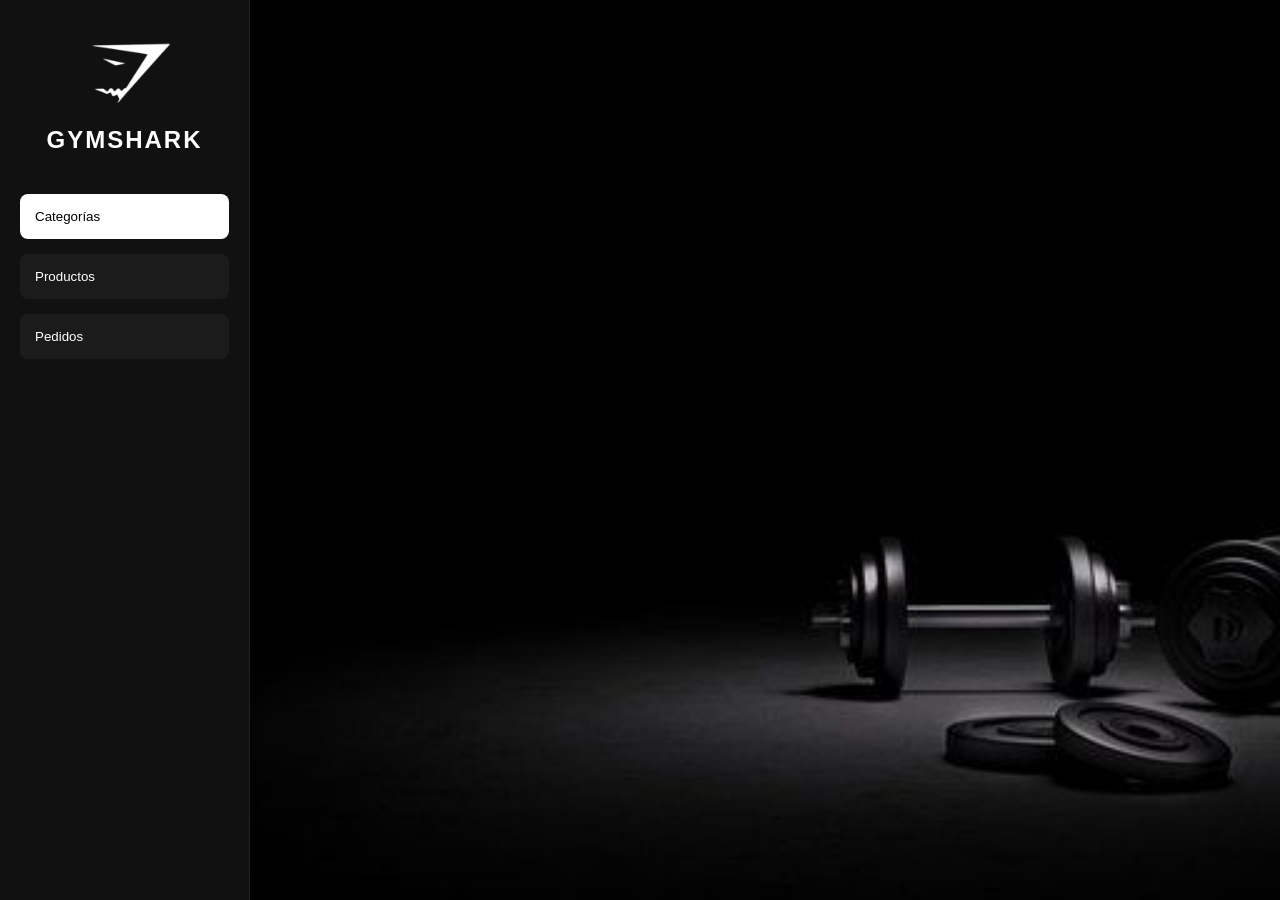
==== commit 3e669faf: "fix(ajuste vista): ajustes, pero con html" ====
--- a/Admin/01-html/02-dashboard.html
+++ b/Admin/01-html/02-dashboard.html
@@ -12,12 +12,9 @@
   <link rel="stylesheet" href="../02-css/02-dashboard.css">
 
 </head>
-
 <body>
 
   <section class="dashboard">
-
-    <!-- SIDEBAR -->
 
     <aside class="sidebar">
 
@@ -48,18 +45,13 @@
     </aside>
 
 
-
-
-
-    <!-- CONTENIDO -->
-
     <main class="main-content">
 
 
 
       <!-- CATEGORÍAS -->
 
-      <section class="module active-module" id="categories-module">
+      <section class="module modulo-activo" id="categories-module">
         <div class="module-header">
 
           <h1>CATEGORÍAS</h1>
@@ -119,6 +111,54 @@
                 <td>Leggings</td>
 
                 <td>Leggings deportivos</td>
+
+                <td>
+
+                  <div class="actions">
+
+                    <button class="edit">
+                      Editar
+                    </button>
+
+                    <button class="delete">
+                      Eliminar
+                    </button>
+
+                  </div>
+
+                </td>
+
+              </tr>
+
+              <tr>
+
+                <td>Accesorios</td>
+
+                <td>Medias y</td>
+
+                <td>
+
+                  <div class="actions">
+
+                    <button class="edit">
+                      Editar
+                    </button>
+
+                    <button class="delete">
+                      Eliminar
+                    </button>
+
+                  </div>
+
+                </td>
+
+              </tr>
+
+              <tr>
+
+                <td>Sets femeninos</td>
+
+                <td>Licra + top</td>
 
                 <td>
 
@@ -252,11 +292,6 @@
       </section>
 
 
-
-
-
-      <!-- PEDIDOS -->
-
       <section class="module" id="orders-module">
         <div class="module-header">
 
@@ -290,15 +325,12 @@
                 <td>Juan Pérez</td>
                 <td>$320.000</td>
                 <td>Pagado</td>
-
                 <td>
 
                   <button class="edit">
                     Ver detalle
                   </button>
-
-                </td>
-
+                </td>
               </tr>
 
             </tbody>
@@ -307,12 +339,6 @@
 
         </div>
 
-
-
-
-
-        <!-- DETALLE PEDIDO -->
-
         <div class="order-detail">
 
           <h2>Detalle del pedido</h2>
--- a/Admin/02-css/02-dashboard.css
+++ b/Admin/02-css/02-dashboard.css
@@ -1,398 +1,253 @@
-.dashboard{
-
-    display:flex;
-
-    min-height:100vh;
-
-}
-
-/* SIDEBAR */
-
-.sidebar{
-
-    width:250px;
-
-    background:var(--dark);
-
-    border-right:1px solid #222;
-
-    padding:30px 20px;
-
-}
-
-.logo{
-
-    text-align:center;
-
-    margin-bottom:40px;
-
-}
-
-.logo img{
-
-    width:80px;
-
-    margin-bottom:10px;
-
-}
-
-.logo h2{
-
-    letter-spacing:3px;
-
-}
-
-.sidebar nav{
-
-    display:flex;
-    flex-direction:column;
-    gap:15px;
-
-}
-
-.nav-btn{
-
-    padding:15px;
-
-    background:var(--gray);
-
-    color:white;
-
-    border-radius:var(--radius);
-
-    text-align:left;
-
-}
-
-.nav-btn:hover{
-
-    background:white;
-
-    color:black;
-
-    box-shadow:var(--shadow);
-
-}
-
-.nav-btn.active{
-
-    background:white;
-
-    color:black;
-
-}
-
-/* MAIN */
-
-.main-content{
-
-    flex:1;
-
-    padding:60px;
-
-}
-
-.module{
-
-    display:none;
-
-}
-
-.active-module{
+.dashboard {
+    display: flex;
+    min-height: 100vh;
+    background-image: url(../img/fondogymshark.jpg);
+    background-size: cover;
+}
+
+.sidebar {
+    width: 250px;
+    background: var(--dark);
+    border-right: 1px solid #222;
+    padding: 30px 20px;
+}
+
+.logo {
+    text-align: center;
+    margin-bottom: 40px;
+}
+
+.logo img {
+    width: 100px;
+    margin-bottom: 10px;
+}
+
+.logo h2 {
+    letter-spacing: 2px;
+}
+
+.sidebar nav {
+    display: flex;
+    flex-direction: column;
+    gap: 15px;
+}
+
+.nav-btn {
+    padding: 15px;
+    background: var(--gray);
+    color: white;
+    border-radius: var(--radius);
+    text-align: left;
+}
+
+.nav-btn:hover {
+    background: white;
+    color: black;
+    box-shadow: var(--shadow);
+}
+
+.nav-btn.active {
+    background: white;
+    color: black;
+}
+
+.main-content {
+    flex: 1;
+    padding: 60px;
+}
+
+.module {
+    display: none;
+}
+
+.active-module {
+    display: block;
+}
+
+.module-header {
+    display: flex;
+    justify-content: space-between;
+    align-items: center;
+    margin-bottom: 25px;
+}
+
+.module-header button {
+    background: white;
+    color: black;
+    padding: 14px 20px;
+    border-radius: var(--radius);
+    font-weight: bold;
+}
+
+.module-header button:hover {
+    background: black;
+    color: white;
+    box-shadow: var(--shadow);
+}
+
+.table-container {
+    overflow-x: auto;
+}
+
+table {
+    width: 100%;
+    border-collapse: collapse;
+    background: var(--gray);
+    box-shadow: var(--shadow);
+}
+
+th {
+    background: #161616;
+    padding: 18px;
+    text-align: left;
+}
+
+td {
+    padding: 18px;
+    border-top: 1px solid #222;
+}
+
+.actions {
+    display: flex;
+    gap: 10px;
+}
+
+.edit {
+    background: white;
+    color: black;
+    padding: 10px 14px;
+    border-radius: 2px;
+}
+
+.edit:hover {
+    background: black;
+    color: white;
+    box-shadow: var(--shadow);
+}
+
+.delete {
+    background: transparent;
+    color: var(--red);
+    border: 1px solid var(--red);
+    padding: 10px 14px;
+    border-radius: 3px;
+}
+
+.delete:hover {
+    background: var(--red);
+    color: white;
+}
+
+.modal {
+    position: fixed;
+    top: 0;
+    left: 0;
+    width: 100%;
+    height: 100vh;
+    background: rgba(0, 0, 0, .75);
+    display: none;
+    justify-content: center;
+    align-items: center;
+    z-index: 999;
+}
+
+.modal.active {
+    display: flex;
+}
+
+.modal-content {
+    width: 400px;
+    background: var(--gray);
+    padding: 30px;
+    border-radius: var(--radius);
+    box-shadow: var(--shadow);
+    position: relative;
+}
+
+.close-modal {
+    position: absolute;
+    top: 15px;
+    right: 15px;
+    width: 35px;
+    height: 35px;
+    border-radius: 50%;
+    background: #222;
+    color: white;
+}
+
+.close-modal:hover {
+    background: white;
+    color: black;
+}
+
+.modal-content {
+    width: 400px;
+    background: var(--gray);
+    padding: 30px;
+    border-radius: var(--radius);
+    box-shadow: var(--shadow);
+}
+
+.modal-content h2 {
+    margin-bottom: 20px;
+}
+
+.modal-content form {
+    display: flex;
+    flex-direction: column;
+    gap: 20px;
+}
+
+.modal-content input,
+.modal-content textarea {
+    padding: 14px;
+    background: var(--light-gray);
+    color: white;
+    border-radius: var(--radius);
+}
+
+.modal-content textarea {
+    height: 120px;
+    resize: none;
+}
+
+.modal-content button {
+    padding: 14px;
+    background: white;
+    color: black;
+    border-radius: var(--radius);
+    font-weight: bold;
+}
+
+.modal-content button:hover {
+    background: black;
+    color: white;
+    box-shadow: var(--shadow);
+
+}
+
+.order-detail {
+    margin-top: 30px;
+    background: var(--gray);
+    padding: 25px;
+    border-radius: var(--radius);
+    box-shadow: var(--shadow);
+}
+
+.order-detail h2 {
+    margin-bottom: 20px;
+}
+
+.order-detail p {
+    margin-bottom: 10px;
+}
+
+
+barra-lateral,
+tabla-categorias,
+tabla-productos,
+tabla-pedidos{
 
     display:block;
 
-}
-
-.module-header{
-
-    display:flex;
-    justify-content:space-between;
-    align-items:center;
-
-    margin-bottom:25px;
-
-}
-
-.module-header button{
-
-    background:white;
-
-    color:black;
-
-    padding:14px 20px;
-
-    border-radius:var(--radius);
-
-    font-weight:bold;
-
-}
-
-.module-header button:hover{
-
-    background:black;
-
-    color:white;
-
-    box-shadow:var(--shadow);
-
-}
-
-/* TABLE */
-
-.table-container{
-
-    overflow-x:auto;
-
-}
-
-table{
-
-    width:100%;
-
-    border-collapse:collapse;
-
-    background:var(--gray);
-
-    box-shadow:var(--shadow);
-
-}
-
-th{
-
-    background:#161616;
-
-    padding:18px;
-
-    text-align:left;
-
-}
-
-td{
-
-    padding:18px;
-
-    border-top:1px solid #222;
-
-}
-
-.actions{
-
-    display:flex;
-    gap:10px;
-
-}
-
-.edit{
-
-    background:white;
-
-    color:black;
-
-    padding:10px 14px;
-
-}
-
-.edit:hover{
-
-    background:black;
-
-    color:white;
-
-    box-shadow:var(--shadow);
-
-}
-
-.delete{
-
-    background:transparent;
-
-    color:var(--red);
-
-    border:1px solid var(--red);
-
-    padding:10px 14px;
-
-}
-
-.delete:hover{
-
-    background:var(--red);
-
-    color:white;
-
-}
-
-/* MODAL */
-
-/* MODAL */
-
-.modal{
-
-    position:fixed;
-
-    top:0;
-    left:0;
-
-    width:100%;
-    height:100vh;
-
-    background:rgba(0,0,0,.75);
-
-    display:none;
-
-    justify-content:center;
-    align-items:center;
-
-    z-index:999;
-
-}
-
-.modal.active{
-
-    display:flex;
-
-}
-
-.modal-content{
-
-    width:400px;
-
-    background:var(--gray);
-
-    padding:30px;
-
-    border-radius:var(--radius);
-
-    box-shadow:var(--shadow);
-
-    position:relative;
-
-}
-
-.close-modal{
-
-    position:absolute;
-
-    top:15px;
-    right:15px;
-
-    width:35px;
-    height:35px;
-
-    border-radius:50%;
-
-    background:#222;
-
-    color:white;
-
-}
-
-.close-modal:hover{
-
-    background:white;
-
-    color:black;
-
-}
-
-.modal-content{
-
-    width:400px;
-
-    background:var(--gray);
-
-    padding:30px;
-
-    border-radius:var(--radius);
-
-    box-shadow:var(--shadow);
-
-}
-
-.modal-content h2{
-
-    margin-bottom:20px;
-
-}
-
-.modal-content form{
-
-    display:flex;
-    flex-direction:column;
-    gap:20px;
-
-}
-
-.modal-content input,
-.modal-content textarea{
-
-    padding:14px;
-
-    background:var(--light-gray);
-
-    color:white;
-
-    border-radius:var(--radius);
-
-}
-
-.modal-content textarea{
-
-    height:120px;
-
-    resize:none;
-
-}
-
-.modal-content button{
-
-    padding:14px;
-
-    background:white;
-
-    color:black;
-
-    border-radius:var(--radius);
-
-    font-weight:bold;
-
-}
-
-.modal-content button:hover{
-
-    background:black;
-
-    color:white;
-
-    box-shadow:var(--shadow);
-
-}
-
-/* PEDIDOS */
-
-.order-detail{
-
-    margin-top:30px;
-
-    background:var(--gray);
-
-    padding:25px;
-
-    border-radius:var(--radius);
-
-    box-shadow:var(--shadow);
-
-}
-
-.order-detail h2{
-
-    margin-bottom:20px;
-
-}
-
-.order-detail p{
-
-    margin-bottom:10px;
-
 }
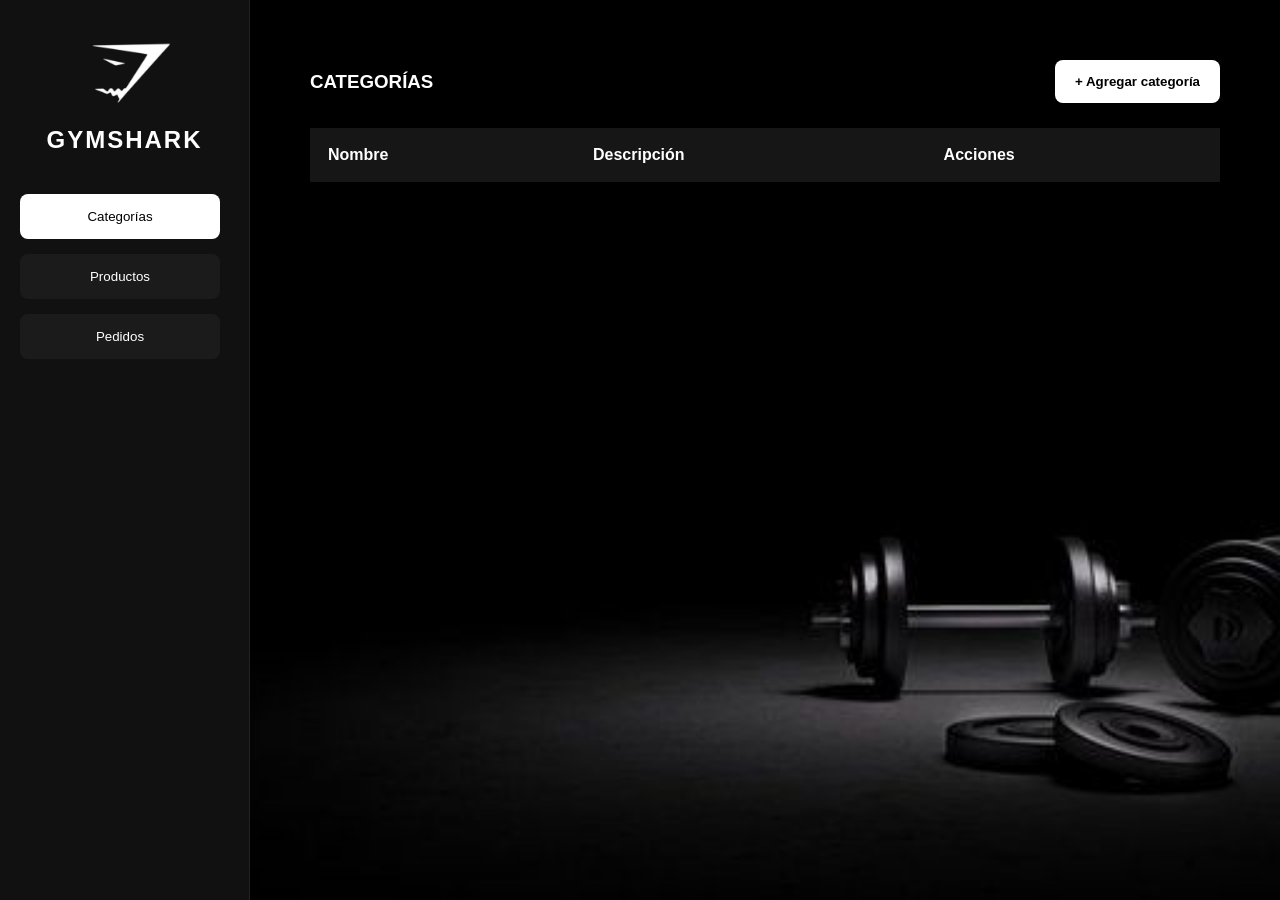
==== commit 4a21cd42: "fix(admin js): funcionalidad de modulo categorias y productos" ====
--- a/Admin/01-html/02-dashboard.html
+++ b/Admin/01-html/02-dashboard.html
@@ -12,356 +12,33 @@
   <link rel="stylesheet" href="../02-css/02-dashboard.css">
 
 </head>
+
 <body>
 
   <section class="dashboard">
 
-    <aside class="sidebar">
-
-      <div class="logo">
-
-        <img src="../img/logoGymshark.png" alt="Logo">
-
-        <h2>GYMSHARK</h2>
-
-      </div>
-
-      <nav>
-
-        <button class="nav-btn active" data-module="categories-module">
-          Categorías
-        </button>
-
-        <button class="nav-btn" data-module="products-module">
-          Productos
-        </button>
-
-        <button class="nav-btn" data-module="orders-module">
-          Pedidos
-        </button>
-
-      </nav>
-
-    </aside>
-
+    <barra-lateral class="sidebar"></barra-lateral>
 
     <main class="main-content">
 
-
-
-      <!-- CATEGORÍAS -->
-
-      <section class="module modulo-activo" id="categories-module">
-        <div class="module-header">
-
-          <h1>CATEGORÍAS</h1>
-
-          <button id="open-modal">
-            + Agregar categoría
-          </button>
-
-        </div>
-
-        <div class="table-container">
-
-          <table>
-
-            <thead>
-
-              <tr>
-
-                <th>Nombre</th>
-                <th>Descripción</th>
-                <th>Acciones</th>
-
-              </tr>
-
-            </thead>
-
-            <tbody>
-
-              <tr>
-
-                <td>Oversize</td>
-
-                <td>Prendas amplias deportivas</td>
-
-                <td>
-
-                  <div class="actions">
-
-                    <button class="edit">
-                      Editar
-                    </button>
-
-                    <button class="delete">
-                      Eliminar
-                    </button>
-
-                  </div>
-
-                </td>
-
-              </tr>
-
-
-
-              <tr>
-
-                <td>Leggings</td>
-
-                <td>Leggings deportivos</td>
-
-                <td>
-
-                  <div class="actions">
-
-                    <button class="edit">
-                      Editar
-                    </button>
-
-                    <button class="delete">
-                      Eliminar
-                    </button>
-
-                  </div>
-
-                </td>
-
-              </tr>
-
-              <tr>
-
-                <td>Accesorios</td>
-
-                <td>Medias y</td>
-
-                <td>
-
-                  <div class="actions">
-
-                    <button class="edit">
-                      Editar
-                    </button>
-
-                    <button class="delete">
-                      Eliminar
-                    </button>
-
-                  </div>
-
-                </td>
-
-              </tr>
-
-              <tr>
-
-                <td>Sets femeninos</td>
-
-                <td>Licra + top</td>
-
-                <td>
-
-                  <div class="actions">
-
-                    <button class="edit">
-                      Editar
-                    </button>
-
-                    <button class="delete">
-                      Eliminar
-                    </button>
-
-                  </div>
-
-                </td>
-
-              </tr>
-
-            </tbody>
-
-          </table>
-
-        </div>
-
+      <section class="module active-module" id="categories-module"> 
+        <tabla-categorias></tabla-categorias>
       </section>
 
-
-
-
-
-      <!-- MODAL -->
-
-      <div class="modal">
-
-        <div class="modal-content">
-          <button class="close-modal">
-            X
-          </button>
-
-          <h2>Nueva categoría</h2>
-
-          <form>
-
-            <input type="text" placeholder="Nombre categoría">
-
-            <textarea placeholder="Descripción"></textarea>
-
-            <button type="button">
-              Guardar categoría
-            </button>
-
-          </form>
-
-        </div>
-
-      </div>
-
-
-
-
-
-      <!-- PRODUCTOS -->
-
       <section class="module" id="products-module">
-        <div class="module-header">
-
-          <h1>PRODUCTOS</h1>
-
-          <button>
-            + Agregar producto
-          </button>
-
-        </div>
-
-        <div class="table-container">
-
-          <table>
-
-            <thead>
-
-              <tr>
-
-                <th>Código</th>
-                <th>Nombre</th>
-                <th>Categoría</th>
-                <th>Precio</th>
-                <th>Imagen</th>
-                <th>Descripción</th>
-                <th>Acciones</th>
-
-              </tr>
-
-            </thead>
-
-            <tbody>
-
-              <tr>
-
-                <td>001</td>
-                <td>Oversize Black</td>
-                <td>Oversize</td>
-                <td>$120.000</td>
-                <td>imagen.jpg</td>
-                <td>Camiseta deportiva</td>
-
-                <td>
-
-                  <div class="actions">
-
-                    <button class="edit">
-                      Editar
-                    </button>
-
-                    <button class="delete">
-                      Eliminar
-                    </button>
-
-                  </div>
-
-                </td>
-
-              </tr>
-
-            </tbody>
-
-          </table>
-
-        </div>
-
+        <tabla-productos></tabla-productos>
       </section>
 
-
       <section class="module" id="orders-module">
-        <div class="module-header">
-
-          <h1>PEDIDOS</h1>
-
-        </div>
-
-        <div class="table-container">
-
-          <table>
-
-            <thead>
-
-              <tr>
-
-                <th>Pedido</th>
-                <th>Cliente</th>
-                <th>Total</th>
-                <th>Estado</th>
-                <th>Detalle</th>
-
-              </tr>
-
-            </thead>
-
-            <tbody>
-
-              <tr>
-
-                <td>#001</td>
-                <td>Juan Pérez</td>
-                <td>$320.000</td>
-                <td>Pagado</td>
-                <td>
-
-                  <button class="edit">
-                    Ver detalle
-                  </button>
-                </td>
-              </tr>
-
-            </tbody>
-
-          </table>
-
-        </div>
-
-        <div class="order-detail">
-
-          <h2>Detalle del pedido</h2>
-
-          <p><strong>Cliente:</strong> Juan Pérez</p>
-
-          <p><strong>Producto:</strong> Oversize Black</p>
-
-          <p><strong>Cantidad:</strong> 2</p>
-
-          <p><strong>Total:</strong> $320.000</p>
-
-          <p><strong>Dirección:</strong> Calle 10 #20-30</p>
-
-        </div>
-
+        <tabla-pedidos></tabla-pedidos>
       </section>
 
     </main>
 
   </section>
 
-  <script src="../03-js/00-general.js"></script>
+  <script src="../03-js/03-modulos.js"></script>
+  <script src="../03-js/02-dashboard.js"></script>
 
 </body>
 
--- a/Admin/02-css/02-dashboard.css
+++ b/Admin/02-css/02-dashboard.css
@@ -30,6 +30,7 @@
     display: flex;
     flex-direction: column;
     gap: 15px;
+    width: 200px;
 }
 
 .nav-btn {
@@ -37,7 +38,7 @@
     background: var(--gray);
     color: white;
     border-radius: var(--radius);
-    text-align: left;
+    text-align: center;
 }
 
 .nav-btn:hover {
@@ -85,6 +86,7 @@
     box-shadow: var(--shadow);
 }
 
+
 .table-container {
     overflow-x: auto;
 }
@@ -94,6 +96,7 @@
     border-collapse: collapse;
     background: var(--gray);
     box-shadow: var(--shadow);
+    
 }
 
 th {
@@ -155,6 +158,7 @@
     display: flex;
 }
 
+
 .modal-content {
     width: 400px;
     background: var(--gray);
@@ -243,11 +247,10 @@
 }
 
 
-barra-lateral,
-tabla-categorias,
-tabla-productos,
-tabla-pedidos{
-
-    display:block;
+fila-categoria,
+fila-producto,
+fila-pedido{
+
+    display: contents;
 
 }
